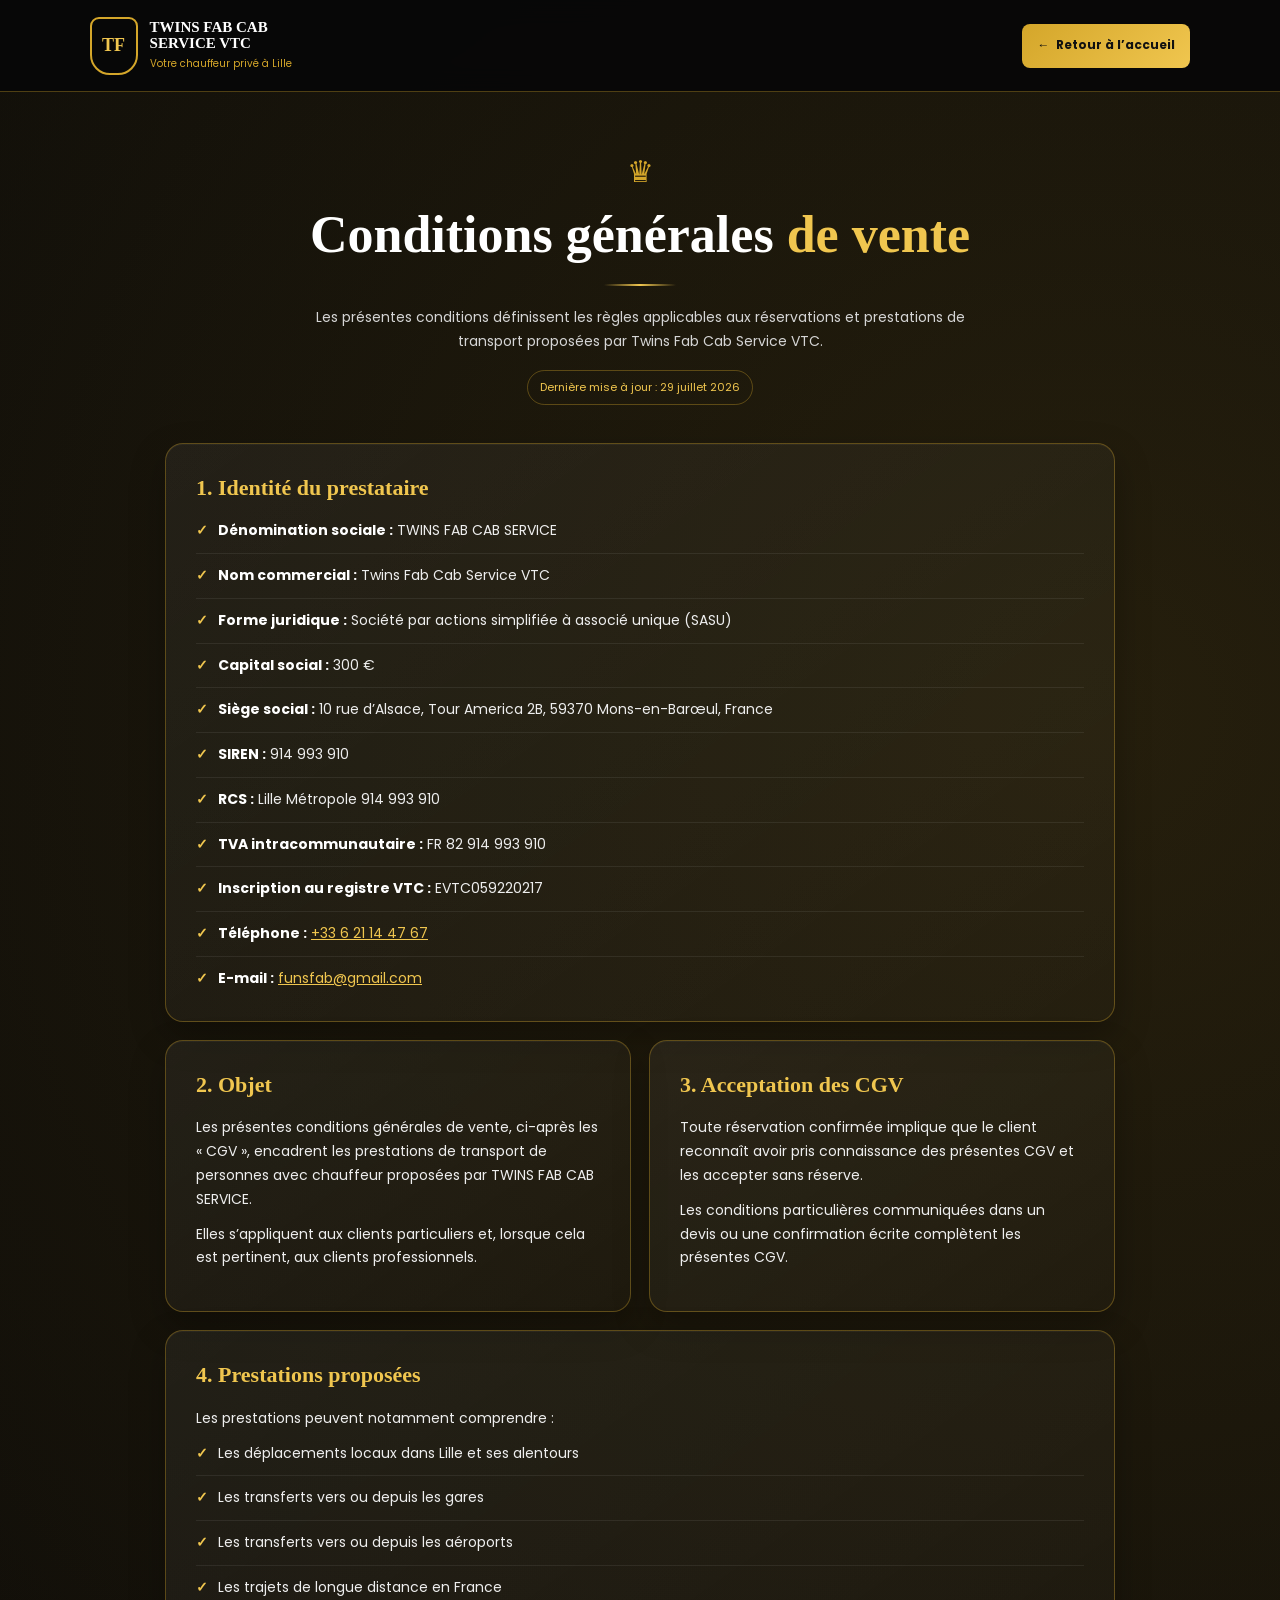
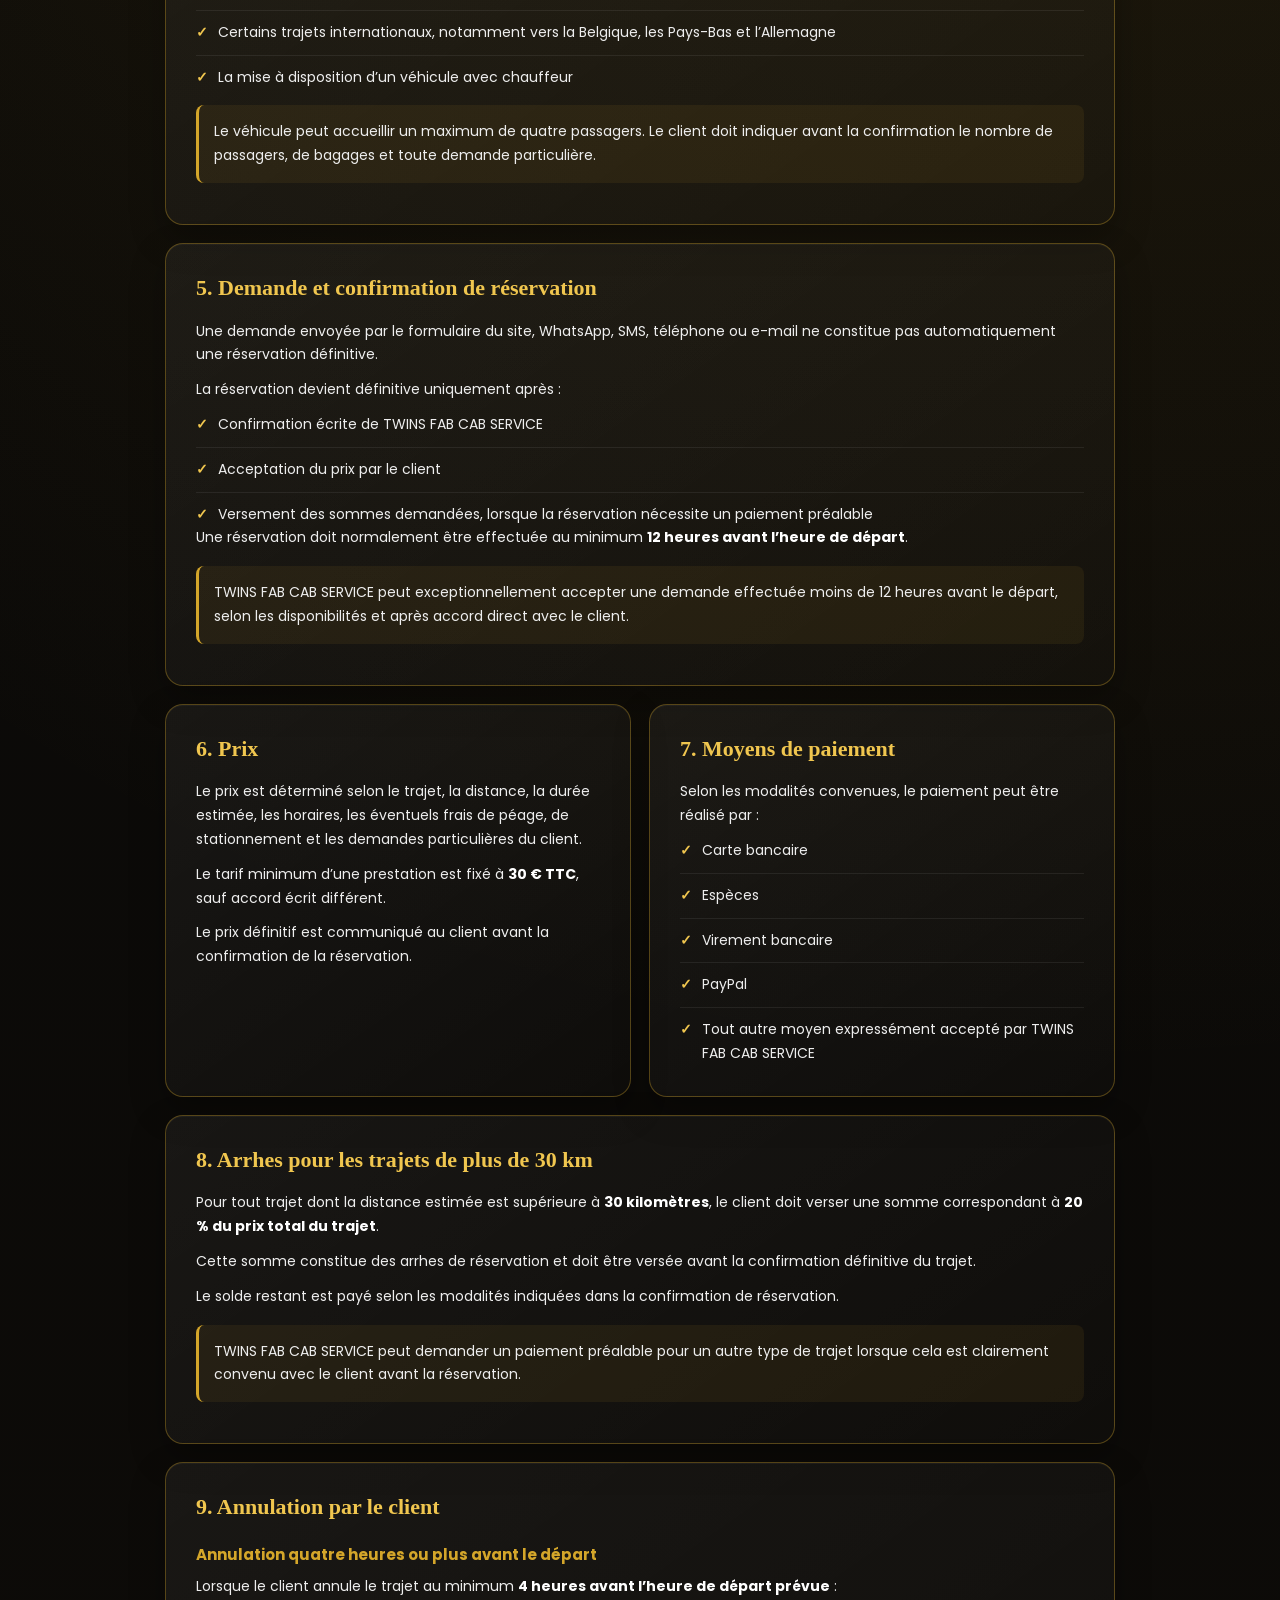
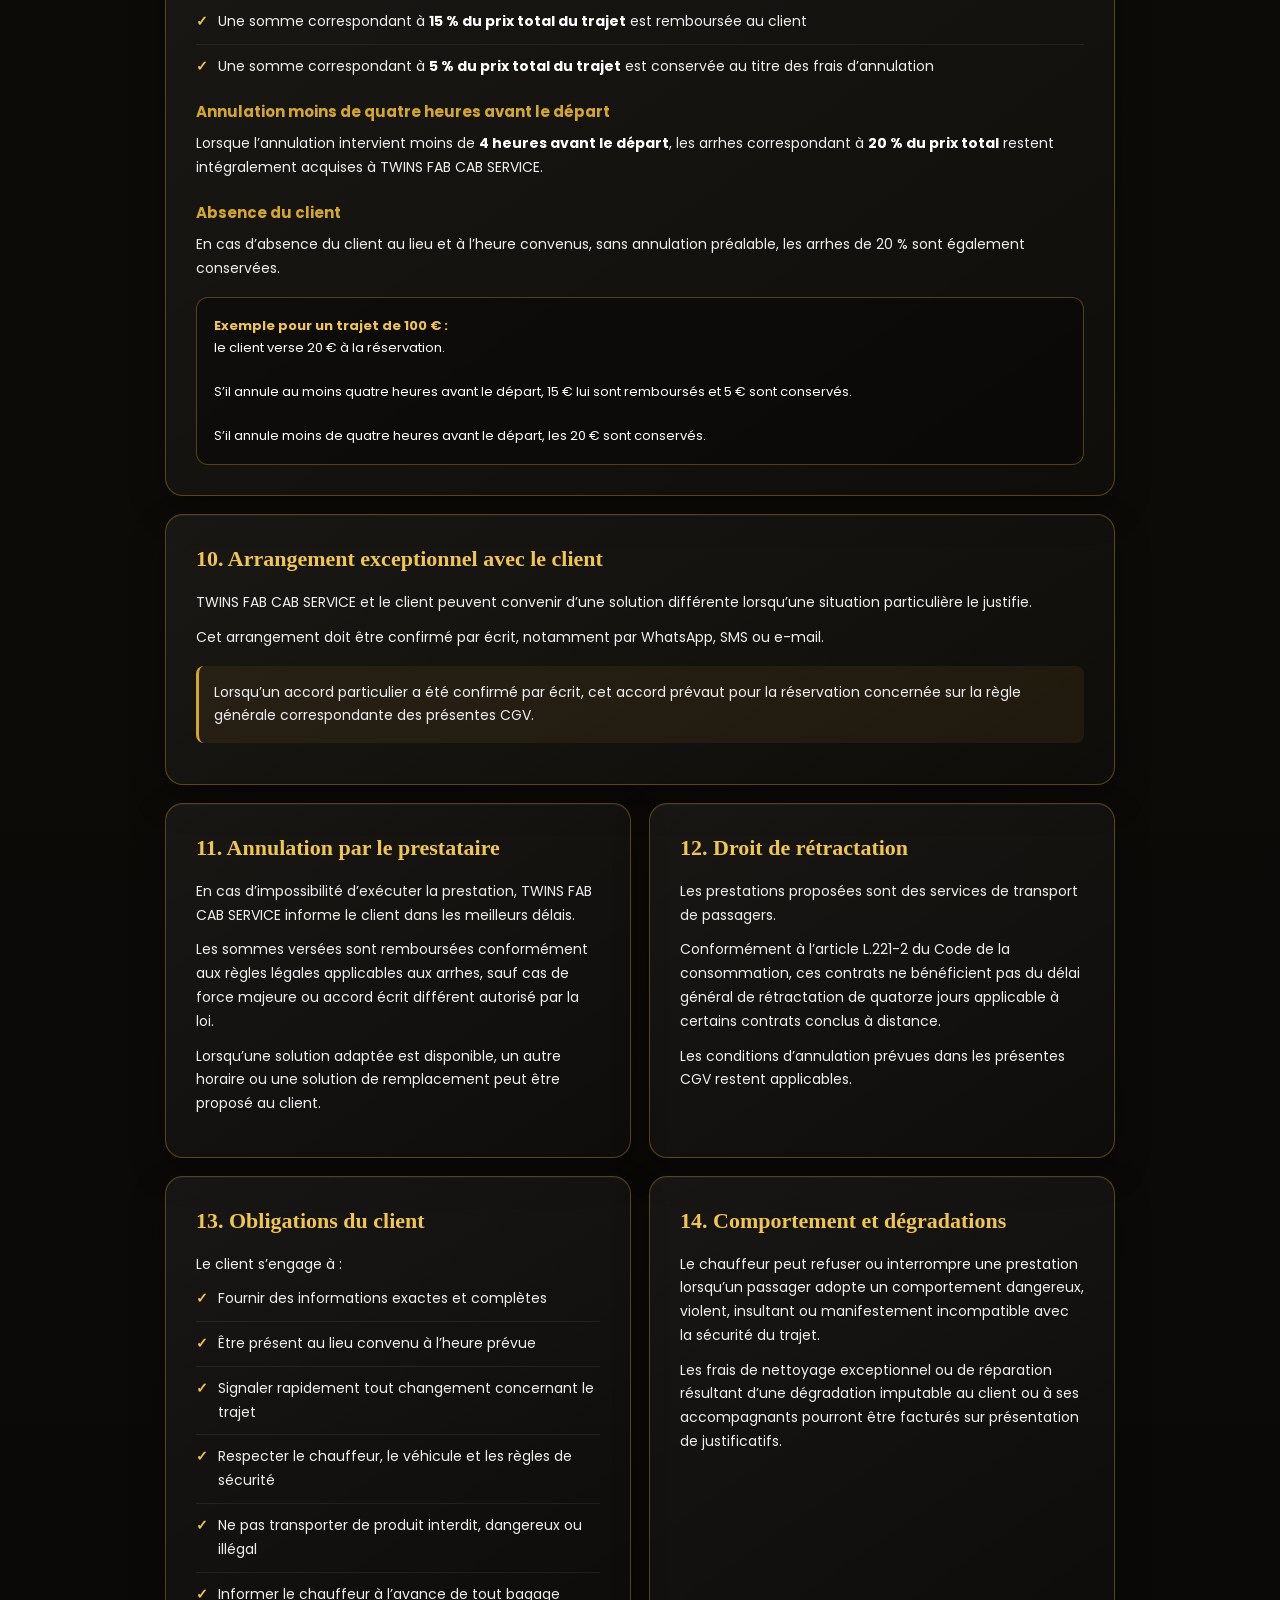
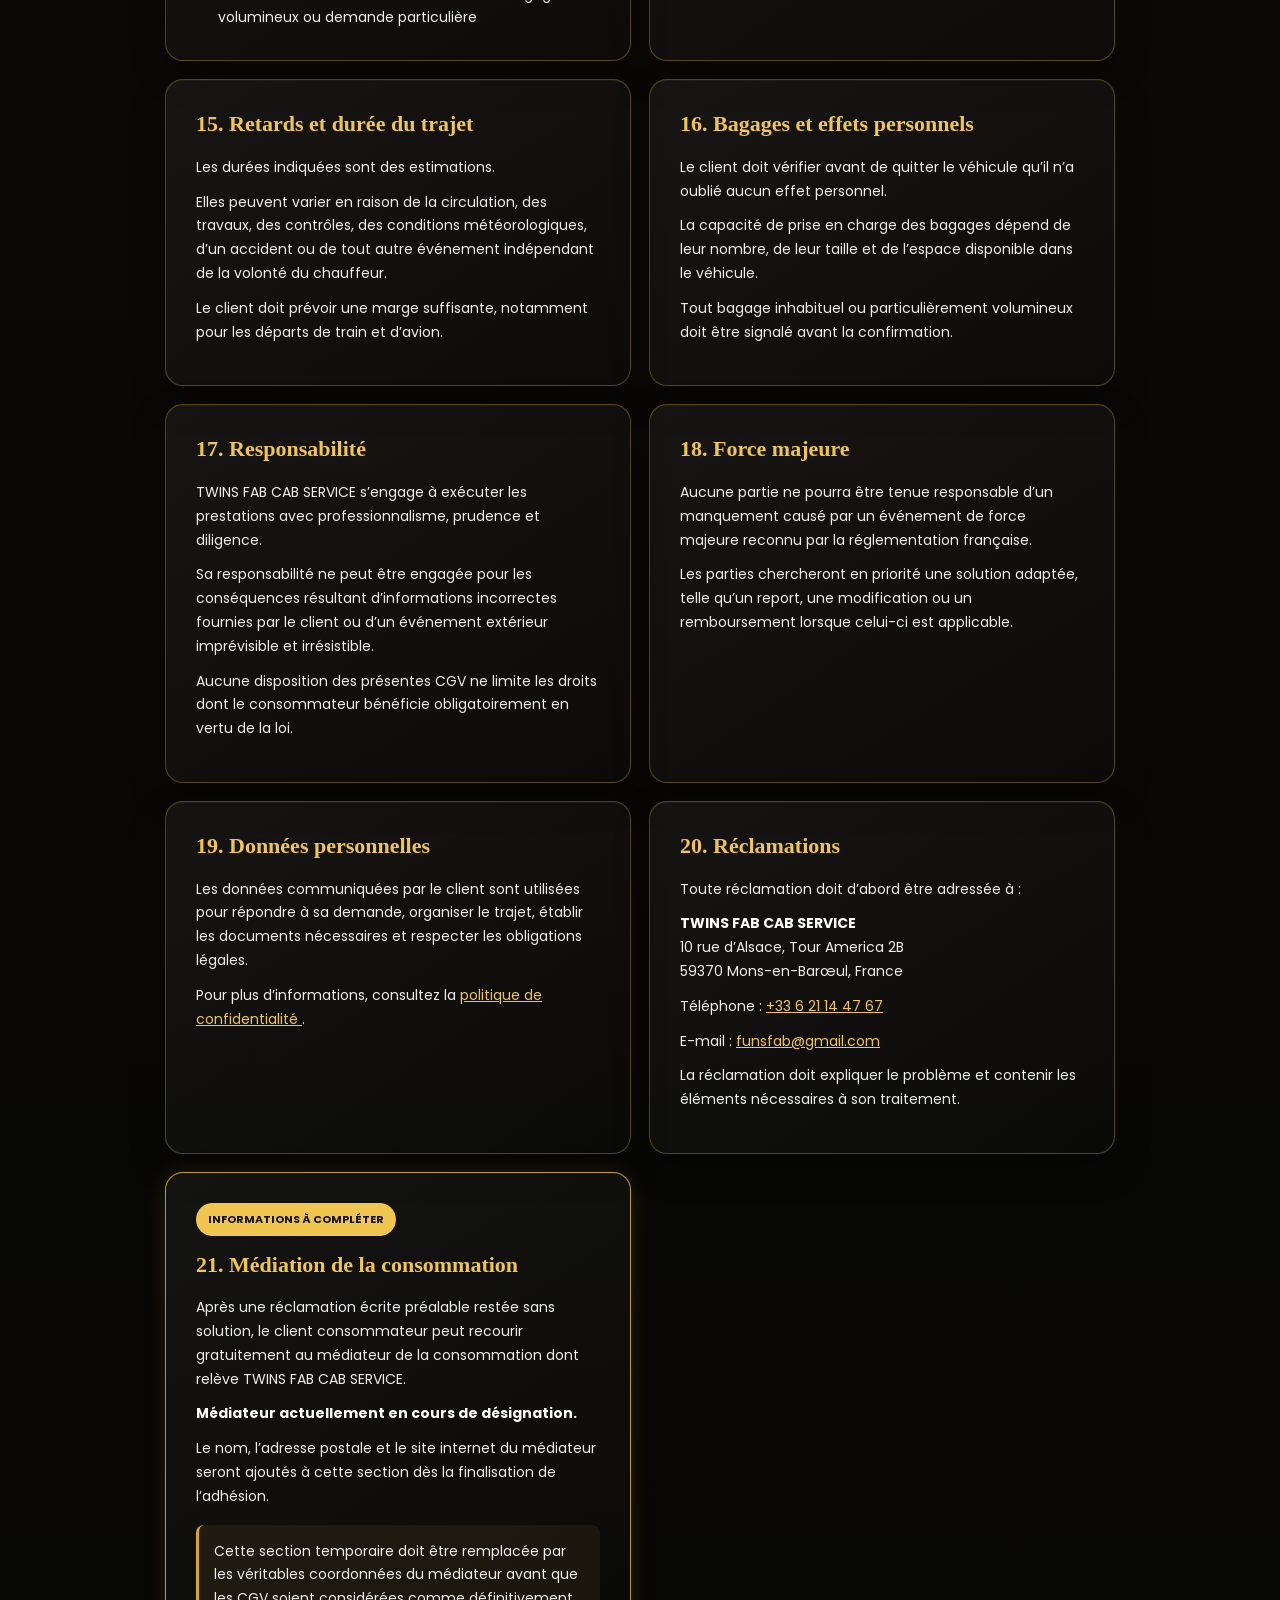
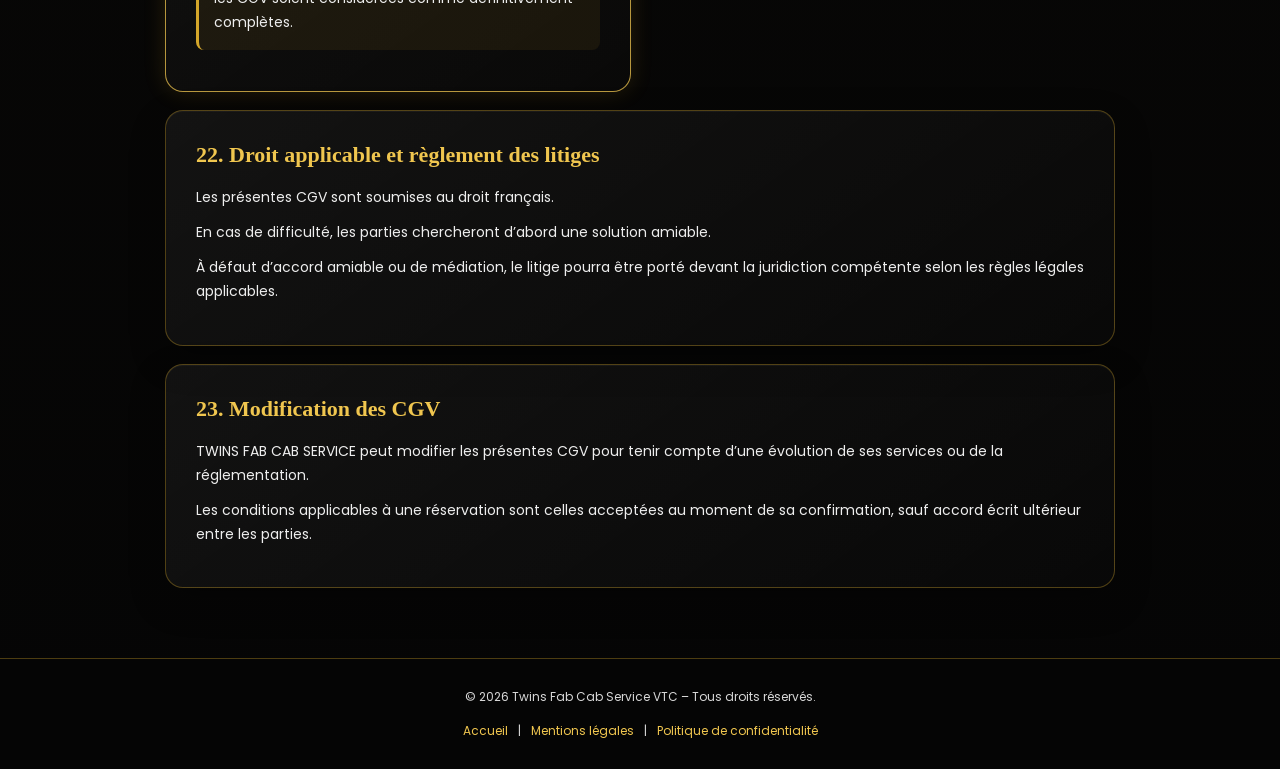
==== cgv.html @ 9a590914 "Add files via upload" ====
<!DOCTYPE html>
<html lang="fr">
<head>
  <meta charset="UTF-8">

  <meta
    name="viewport"
    content="width=device-width, initial-scale=1.0"
  >

  <title>
    Conditions générales de vente | Twins Fab Cab Service VTC
  </title>

  <meta
    name="description"
    content="Conditions générales de vente et de transport de Twins Fab Cab Service VTC."
  >

  <link rel="preconnect" href="https://fonts.googleapis.com">

  <link
    rel="preconnect"
    href="https://fonts.gstatic.com"
    crossorigin
  >

  <link
    href="https://fonts.googleapis.com/css2?family=Poppins:wght@400;500;600;700&display=swap"
    rel="stylesheet"
  >

  <style>
    * {
      margin: 0;
      padding: 0;
      box-sizing: border-box;
    }

    :root {
      --gold: #d4a62a;
      --gold-light: #f0c64f;
      --white: #ffffff;
      --grey: #d5d5d5;
      --black: #080808;
    }

    body {
      min-height: 100vh;

      color: var(--white);
      background:
        radial-gradient(
          circle at 85% 10%,
          rgba(212, 166, 42, 0.14),
          transparent 30%
        ),
        linear-gradient(
          180deg,
          #080808,
          #0d0b08,
          #050505
        );

      font-family: "Poppins", sans-serif;
      line-height: 1.7;
    }

    a {
      color: inherit;
    }

    .cgv-header {
      position: sticky;
      top: 0;
      z-index: 100;

      min-height: 92px;
      padding: 14px 18px;

      display: flex;
      align-items: center;
      justify-content: space-between;
      gap: 15px;

      background: rgba(8, 8, 8, 0.96);
      border-bottom: 1px solid rgba(212, 166, 42, 0.35);

      backdrop-filter: blur(12px);
      -webkit-backdrop-filter: blur(12px);
    }

    .cgv-brand {
      display: flex;
      align-items: center;
      gap: 12px;

      color: #ffffff;
      text-decoration: none;
    }

    .cgv-brand-mark {
      width: 48px;
      height: 58px;
      flex: 0 0 48px;

      display: flex;
      align-items: center;
      justify-content: center;

      color: var(--gold-light);
      border: 2px solid var(--gold);
      border-radius: 9px 9px 20px 20px;

      font-family: Georgia, serif;
      font-size: 18px;
      font-weight: 700;
    }

    .cgv-brand-text strong {
      display: block;

      font-family: Georgia, serif;
      font-size: 15px;
      line-height: 1.08;
    }

    .cgv-brand-text span {
      display: block;
      margin-top: 4px;

      color: var(--gold);
      font-size: 10px;
    }

    .back-home {
      min-height: 44px;
      padding: 10px 15px;

      display: inline-flex;
      align-items: center;
      justify-content: center;
      gap: 7px;

      color: #111111;
      background:
        linear-gradient(
          135deg,
          var(--gold),
          var(--gold-light)
        );

      border-radius: 8px;

      font-size: 12px;
      font-weight: 700;
      text-decoration: none;
      white-space: nowrap;
    }

    .cgv-main {
      width: min(92%, 950px);
      margin: 0 auto;
      padding: 55px 0 70px;
    }

    .cgv-intro {
      margin-bottom: 38px;
      text-align: center;
    }

    .cgv-crown {
      color: var(--gold);
      font-size: 30px;
    }

    .cgv-intro h1 {
      margin-top: 8px;

      font-family: Georgia, serif;
      font-size: clamp(32px, 8vw, 52px);
      line-height: 1.12;
    }

    .cgv-intro h1 span {
      color: var(--gold-light);
    }

    .cgv-line {
      width: 72px;
      height: 2px;
      margin: 20px auto;

      background:
        linear-gradient(
          90deg,
          transparent,
          var(--gold-light),
          transparent
        );
    }

    .cgv-intro p {
      max-width: 680px;
      margin: 0 auto;

      color: var(--grey);
      font-size: 14px;
    }

    .update-date {
      display: inline-block;
      margin-top: 16px;
      padding: 7px 12px;

      color: var(--gold-light);
      border: 1px solid rgba(212, 166, 42, 0.35);
      border-radius: 999px;

      font-size: 11px;
    }

    .cgv-grid {
      display: grid;
      gap: 18px;
    }

    .cgv-card {
      padding: 25px 22px;

      background:
        linear-gradient(
          145deg,
          rgba(255, 255, 255, 0.055),
          rgba(255, 255, 255, 0.015)
        );

      border: 1px solid rgba(212, 166, 42, 0.35);
      border-radius: 18px;

      box-shadow:
        0 14px 35px rgba(0, 0, 0, 0.28),
        inset 0 1px 0 rgba(255, 255, 255, 0.04);
    }

    .cgv-card h2 {
      margin-bottom: 17px;

      color: var(--gold-light);
      font-family: Georgia, serif;
      font-size: 22px;
      line-height: 1.3;
    }

    .cgv-card h3 {
      margin: 20px 0 8px;

      color: var(--gold);
      font-size: 15px;
    }

    .cgv-card p {
      margin-bottom: 11px;

      color: #eeeeee;
      font-size: 14px;
    }

    .cgv-card strong {
      color: #ffffff;
    }

    .cgv-card a {
      color: var(--gold-light);
      overflow-wrap: anywhere;
    }

    .cgv-list {
      margin: 0;
      padding: 0;

      display: grid;
      gap: 10px;

      list-style: none;
    }

    .cgv-list li {
      position: relative;
      padding: 0 0 10px 22px;

      color: #eeeeee;
      border-bottom: 1px solid rgba(255, 255, 255, 0.07);

      font-size: 14px;
    }

    .cgv-list li::before {
      content: "✓";
      position: absolute;
      top: 0;
      left: 0;

      color: var(--gold-light);
      font-weight: 700;
    }

    .cgv-list li:last-child {
      padding-bottom: 0;
      border-bottom: 0;
    }

    .cgv-note {
      margin-top: 16px;
      padding: 15px;

      color: #f3ead7;
      background: rgba(212, 166, 42, 0.08);

      border-left: 3px solid var(--gold);
      border-radius: 8px;

      font-size: 13px;
    }

    .cgv-example {
      margin-top: 16px;
      padding: 17px;

      color: #ffffff;
      background: rgba(0, 0, 0, 0.35);

      border: 1px solid rgba(212, 166, 42, 0.35);
      border-radius: 12px;

      font-size: 13px;
    }

    .cgv-example strong {
      color: var(--gold-light);
    }

    .mediator-warning {
      border-color: rgba(240, 198, 79, 0.75);

      box-shadow:
        0 0 22px rgba(212, 166, 42, 0.15),
        inset 0 1px 0 rgba(255, 255, 255, 0.04);
    }

    .mediator-status {
      display: inline-block;
      margin-bottom: 15px;
      padding: 7px 12px;

      color: #111111;
      background: var(--gold-light);
      border-radius: 999px;

      font-size: 11px;
      font-weight: 700;
      text-transform: uppercase;
    }

    .cgv-footer {
      padding: 28px 18px;

      color: #d7d7d7;
      background: #050505;
      border-top: 1px solid rgba(212, 166, 42, 0.35);

      text-align: center;
      font-size: 12px;
    }

    .cgv-footer-links {
      margin-top: 13px;

      display: flex;
      flex-wrap: wrap;
      justify-content: center;
      gap: 10px;
    }

    .cgv-footer-links a {
      color: var(--gold-light);
      text-decoration: none;
    }

    @media (min-width: 750px) {
      .cgv-header {
        padding-right: 7%;
        padding-left: 7%;
      }

      .cgv-grid {
        grid-template-columns: repeat(2, 1fr);
      }

      .cgv-card-full {
        grid-column: 1 / -1;
      }

      .cgv-card {
        padding: 30px;
      }
    }

    @media (max-width: 430px) {
      .cgv-brand-text strong {
        max-width: 145px;
        font-size: 13px;
      }

      .cgv-brand-text span {
        font-size: 8px;
      }

      .back-home span {
        display: none;
      }

      .back-home::after {
        content: "Accueil";
      }
    }
  </style>
</head>

<body>

  <header class="cgv-header">

    <a
      href="index.html"
      class="cgv-brand"
      aria-label="Retour à l’accueil"
    >
      <div class="cgv-brand-mark">
        TF
      </div>

      <div class="cgv-brand-text">
        <strong>
          TWINS FAB CAB<br>
          SERVICE VTC
        </strong>

        <span>
          Votre chauffeur privé à Lille
        </span>
      </div>
    </a>

    <a
      href="index.html"
      class="back-home"
    >
      ←
      <span>Retour à l’accueil</span>
    </a>

  </header>


  <main class="cgv-main">

    <section class="cgv-intro">

      <div class="cgv-crown">
        ♛
      </div>

      <h1>
        Conditions générales
        <span>de vente</span>
      </h1>

      <div class="cgv-line"></div>

      <p>
        Les présentes conditions définissent les règles
        applicables aux réservations et prestations de
        transport proposées par Twins Fab Cab Service VTC.
      </p>

      <span class="update-date">
        Dernière mise à jour : 29 juillet 2026
      </span>

    </section>


    <div class="cgv-grid">

      <section class="cgv-card cgv-card-full">

        <h2>1. Identité du prestataire</h2>

        <ul class="cgv-list">

          <li>
            <strong>Dénomination sociale :</strong>
            TWINS FAB CAB SERVICE
          </li>

          <li>
            <strong>Nom commercial :</strong>
            Twins Fab Cab Service VTC
          </li>

          <li>
            <strong>Forme juridique :</strong>
            Société par actions simplifiée à associé unique
            (SASU)
          </li>

          <li>
            <strong>Capital social :</strong>
            300 €
          </li>

          <li>
            <strong>Siège social :</strong>
            10 rue d’Alsace, Tour America 2B,
            59370 Mons-en-Barœul, France
          </li>

          <li>
            <strong>SIREN :</strong>
            914 993 910
          </li>

          <li>
            <strong>RCS :</strong>
            Lille Métropole 914 993 910
          </li>

          <li>
            <strong>TVA intracommunautaire :</strong>
            FR 82 914 993 910
          </li>

          <li>
            <strong>Inscription au registre VTC :</strong>
            EVTC059220217
          </li>

          <li>
            <strong>Téléphone :</strong>
            <a href="tel:+33621144767">
              +33 6 21 14 47 67
            </a>
          </li>

          <li>
            <strong>E-mail :</strong>
            <a href="mailto:funsfab@gmail.com">
              funsfab@gmail.com
            </a>
          </li>

        </ul>

      </section>


      <section class="cgv-card">

        <h2>2. Objet</h2>

        <p>
          Les présentes conditions générales de vente,
          ci-après les « CGV », encadrent les prestations de
          transport de personnes avec chauffeur proposées par
          TWINS FAB CAB SERVICE.
        </p>

        <p>
          Elles s’appliquent aux clients particuliers et,
          lorsque cela est pertinent, aux clients
          professionnels.
        </p>

      </section>


      <section class="cgv-card">

        <h2>3. Acceptation des CGV</h2>

        <p>
          Toute réservation confirmée implique que le client
          reconnaît avoir pris connaissance des présentes CGV
          et les accepter sans réserve.
        </p>

        <p>
          Les conditions particulières communiquées dans un
          devis ou une confirmation écrite complètent les
          présentes CGV.
        </p>

      </section>


      <section class="cgv-card cgv-card-full">

        <h2>4. Prestations proposées</h2>

        <p>
          Les prestations peuvent notamment comprendre :
        </p>

        <ul class="cgv-list">

          <li>
            Les déplacements locaux dans Lille et ses alentours
          </li>

          <li>
            Les transferts vers ou depuis les gares
          </li>

          <li>
            Les transferts vers ou depuis les aéroports
          </li>

          <li>
            Les trajets de longue distance en France
          </li>

          <li>
            Certains trajets internationaux, notamment vers
            la Belgique, les Pays-Bas et l’Allemagne
          </li>

          <li>
            La mise à disposition d’un véhicule avec chauffeur
          </li>

        </ul>

        <p class="cgv-note">
          Le véhicule peut accueillir un maximum de quatre
          passagers. Le client doit indiquer avant la
          confirmation le nombre de passagers, de bagages et
          toute demande particulière.
        </p>

      </section>


      <section class="cgv-card cgv-card-full">

        <h2>5. Demande et confirmation de réservation</h2>

        <p>
          Une demande envoyée par le formulaire du site,
          WhatsApp, SMS, téléphone ou e-mail ne constitue pas
          automatiquement une réservation définitive.
        </p>

        <p>
          La réservation devient définitive uniquement après :
        </p>

        <ul class="cgv-list">

          <li>
            Confirmation écrite de TWINS FAB CAB SERVICE
          </li>

          <li>
            Acceptation du prix par le client
          </li>

          <li>
            Versement des sommes demandées, lorsque la
            réservation nécessite un paiement préalable
          </li>

        </ul>

        <p>
          Une réservation doit normalement être effectuée au
          minimum <strong>12 heures avant l’heure de départ</strong>.
        </p>

        <p class="cgv-note">
          TWINS FAB CAB SERVICE peut exceptionnellement accepter
          une demande effectuée moins de 12 heures avant le
          départ, selon les disponibilités et après accord
          direct avec le client.
        </p>

      </section>


      <section class="cgv-card">

        <h2>6. Prix</h2>

        <p>
          Le prix est déterminé selon le trajet, la distance,
          la durée estimée, les horaires, les éventuels frais
          de péage, de stationnement et les demandes
          particulières du client.
        </p>

        <p>
          Le tarif minimum d’une prestation est fixé à
          <strong>30 € TTC</strong>, sauf accord écrit différent.
        </p>

        <p>
          Le prix définitif est communiqué au client avant la
          confirmation de la réservation.
        </p>

      </section>


      <section class="cgv-card">

        <h2>7. Moyens de paiement</h2>

        <p>
          Selon les modalités convenues, le paiement peut être
          réalisé par :
        </p>

        <ul class="cgv-list">

          <li>Carte bancaire</li>

          <li>Espèces</li>

          <li>Virement bancaire</li>

          <li>PayPal</li>

          <li>
            Tout autre moyen expressément accepté par
            TWINS FAB CAB SERVICE
          </li>

        </ul>

      </section>


      <section class="cgv-card cgv-card-full">

        <h2>8. Arrhes pour les trajets de plus de 30 km</h2>

        <p>
          Pour tout trajet dont la distance estimée est
          supérieure à <strong>30 kilomètres</strong>, le client
          doit verser une somme correspondant à
          <strong>20 % du prix total du trajet</strong>.
        </p>

        <p>
          Cette somme constitue des arrhes de réservation et
          doit être versée avant la confirmation définitive du
          trajet.
        </p>

        <p>
          Le solde restant est payé selon les modalités
          indiquées dans la confirmation de réservation.
        </p>

        <p class="cgv-note">
          TWINS FAB CAB SERVICE peut demander un paiement
          préalable pour un autre type de trajet lorsque cela
          est clairement convenu avec le client avant la
          réservation.
        </p>

      </section>


      <section class="cgv-card cgv-card-full">

        <h2>9. Annulation par le client</h2>

        <h3>
          Annulation quatre heures ou plus avant le départ
        </h3>

        <p>
          Lorsque le client annule le trajet au minimum
          <strong>4 heures avant l’heure de départ prévue</strong> :
        </p>

        <ul class="cgv-list">

          <li>
            Une somme correspondant à
            <strong>15 % du prix total du trajet</strong>
            est remboursée au client
          </li>

          <li>
            Une somme correspondant à
            <strong>5 % du prix total du trajet</strong>
            est conservée au titre des frais d’annulation
          </li>

        </ul>

        <h3>
          Annulation moins de quatre heures avant le départ
        </h3>

        <p>
          Lorsque l’annulation intervient moins de
          <strong>4 heures avant le départ</strong>, les arrhes
          correspondant à <strong>20 % du prix total</strong>
          restent intégralement acquises à
          TWINS FAB CAB SERVICE.
        </p>

        <h3>Absence du client</h3>

        <p>
          En cas d’absence du client au lieu et à l’heure
          convenus, sans annulation préalable, les arrhes de
          20 % sont également conservées.
        </p>

        <div class="cgv-example">
          <strong>Exemple pour un trajet de 100 € :</strong><br>
          le client verse 20 € à la réservation.<br><br>

          S’il annule au moins quatre heures avant le départ,
          15 € lui sont remboursés et 5 € sont conservés.<br><br>

          S’il annule moins de quatre heures avant le départ,
          les 20 € sont conservés.
        </div>

      </section>


      <section class="cgv-card cgv-card-full">

        <h2>10. Arrangement exceptionnel avec le client</h2>

        <p>
          TWINS FAB CAB SERVICE et le client peuvent convenir
          d’une solution différente lorsqu’une situation
          particulière le justifie.
        </p>

        <p>
          Cet arrangement doit être confirmé par écrit,
          notamment par WhatsApp, SMS ou e-mail.
        </p>

        <p class="cgv-note">
          Lorsqu’un accord particulier a été confirmé par
          écrit, cet accord prévaut pour la réservation
          concernée sur la règle générale correspondante des
          présentes CGV.
        </p>

      </section>


      <section class="cgv-card">

        <h2>11. Annulation par le prestataire</h2>

        <p>
          En cas d’impossibilité d’exécuter la prestation,
          TWINS FAB CAB SERVICE informe le client dans les
          meilleurs délais.
        </p>

        <p>
          Les sommes versées sont remboursées conformément aux
          règles légales applicables aux arrhes, sauf cas de
          force majeure ou accord écrit différent autorisé par
          la loi.
        </p>

        <p>
          Lorsqu’une solution adaptée est disponible, un autre
          horaire ou une solution de remplacement peut être
          proposé au client.
        </p>

      </section>


      <section class="cgv-card">

        <h2>12. Droit de rétractation</h2>

        <p>
          Les prestations proposées sont des services de
          transport de passagers.
        </p>

        <p>
          Conformément à l’article L.221-2 du Code de la
          consommation, ces contrats ne bénéficient pas du
          délai général de rétractation de quatorze jours
          applicable à certains contrats conclus à distance.
        </p>

        <p>
          Les conditions d’annulation prévues dans les
          présentes CGV restent applicables.
        </p>

      </section>


      <section class="cgv-card">

        <h2>13. Obligations du client</h2>

        <p>
          Le client s’engage à :
        </p>

        <ul class="cgv-list">

          <li>
            Fournir des informations exactes et complètes
          </li>

          <li>
            Être présent au lieu convenu à l’heure prévue
          </li>

          <li>
            Signaler rapidement tout changement concernant le
            trajet
          </li>

          <li>
            Respecter le chauffeur, le véhicule et les règles
            de sécurité
          </li>

          <li>
            Ne pas transporter de produit interdit, dangereux
            ou illégal
          </li>

          <li>
            Informer le chauffeur à l’avance de tout bagage
            volumineux ou demande particulière
          </li>

        </ul>

      </section>


      <section class="cgv-card">

        <h2>14. Comportement et dégradations</h2>

        <p>
          Le chauffeur peut refuser ou interrompre une
          prestation lorsqu’un passager adopte un comportement
          dangereux, violent, insultant ou manifestement
          incompatible avec la sécurité du trajet.
        </p>

        <p>
          Les frais de nettoyage exceptionnel ou de réparation
          résultant d’une dégradation imputable au client ou à
          ses accompagnants pourront être facturés sur
          présentation de justificatifs.
        </p>

      </section>


      <section class="cgv-card">

        <h2>15. Retards et durée du trajet</h2>

        <p>
          Les durées indiquées sont des estimations.
        </p>

        <p>
          Elles peuvent varier en raison de la circulation,
          des travaux, des contrôles, des conditions
          météorologiques, d’un accident ou de tout autre
          événement indépendant de la volonté du chauffeur.
        </p>

        <p>
          Le client doit prévoir une marge suffisante,
          notamment pour les départs de train et d’avion.
        </p>

      </section>


      <section class="cgv-card">

        <h2>16. Bagages et effets personnels</h2>

        <p>
          Le client doit vérifier avant de quitter le véhicule
          qu’il n’a oublié aucun effet personnel.
        </p>

        <p>
          La capacité de prise en charge des bagages dépend de
          leur nombre, de leur taille et de l’espace disponible
          dans le véhicule.
        </p>

        <p>
          Tout bagage inhabituel ou particulièrement volumineux
          doit être signalé avant la confirmation.
        </p>

      </section>


      <section class="cgv-card">

        <h2>17. Responsabilité</h2>

        <p>
          TWINS FAB CAB SERVICE s’engage à exécuter les
          prestations avec professionnalisme, prudence et
          diligence.
        </p>

        <p>
          Sa responsabilité ne peut être engagée pour les
          conséquences résultant d’informations incorrectes
          fournies par le client ou d’un événement extérieur
          imprévisible et irrésistible.
        </p>

        <p>
          Aucune disposition des présentes CGV ne limite les
          droits dont le consommateur bénéficie obligatoirement
          en vertu de la loi.
        </p>

      </section>


      <section class="cgv-card">

        <h2>18. Force majeure</h2>

        <p>
          Aucune partie ne pourra être tenue responsable d’un
          manquement causé par un événement de force majeure
          reconnu par la réglementation française.
        </p>

        <p>
          Les parties chercheront en priorité une solution
          adaptée, telle qu’un report, une modification ou un
          remboursement lorsque celui-ci est applicable.
        </p>

      </section>


      <section class="cgv-card">

        <h2>19. Données personnelles</h2>

        <p>
          Les données communiquées par le client sont utilisées
          pour répondre à sa demande, organiser le trajet,
          établir les documents nécessaires et respecter les
          obligations légales.
        </p>

        <p>
          Pour plus d’informations, consultez la
          <a href="politique-confidentialite.html">
            politique de confidentialité
          </a>.
        </p>

      </section>


      <section class="cgv-card">

        <h2>20. Réclamations</h2>

        <p>
          Toute réclamation doit d’abord être adressée à :
        </p>

        <p>
          <strong>TWINS FAB CAB SERVICE</strong><br>
          10 rue d’Alsace, Tour America 2B<br>
          59370 Mons-en-Barœul, France
        </p>

        <p>
          Téléphone :
          <a href="tel:+33621144767">
            +33 6 21 14 47 67
          </a>
        </p>

        <p>
          E-mail :
          <a href="mailto:funsfab@gmail.com">
            funsfab@gmail.com
          </a>
        </p>

        <p>
          La réclamation doit expliquer le problème et contenir
          les éléments nécessaires à son traitement.
        </p>

      </section>


      <section class="cgv-card mediator-warning">

        <span class="mediator-status">
          Informations à compléter
        </span>

        <h2>21. Médiation de la consommation</h2>

        <p>
          Après une réclamation écrite préalable restée sans
          solution, le client consommateur peut recourir
          gratuitement au médiateur de la consommation dont
          relève TWINS FAB CAB SERVICE.
        </p>

        <p>
          <strong>
            Médiateur actuellement en cours de désignation.
          </strong>
        </p>

        <p>
          Le nom, l’adresse postale et le site internet du
          médiateur seront ajoutés à cette section dès la
          finalisation de l’adhésion.
        </p>

        <p class="cgv-note">
          Cette section temporaire doit être remplacée par les
          véritables coordonnées du médiateur avant que les CGV
          soient considérées comme définitivement complètes.
        </p>

      </section>


      <section class="cgv-card cgv-card-full">

        <h2>22. Droit applicable et règlement des litiges</h2>

        <p>
          Les présentes CGV sont soumises au droit français.
        </p>

        <p>
          En cas de difficulté, les parties chercheront
          d’abord une solution amiable.
        </p>

        <p>
          À défaut d’accord amiable ou de médiation, le litige
          pourra être porté devant la juridiction compétente
          selon les règles légales applicables.
        </p>

      </section>


      <section class="cgv-card cgv-card-full">

        <h2>23. Modification des CGV</h2>

        <p>
          TWINS FAB CAB SERVICE peut modifier les présentes CGV
          pour tenir compte d’une évolution de ses services ou
          de la réglementation.
        </p>

        <p>
          Les conditions applicables à une réservation sont
          celles acceptées au moment de sa confirmation, sauf
          accord écrit ultérieur entre les parties.
        </p>

      </section>

    </div>

  </main>


  <footer class="cgv-footer">

    <p>
      © 2026 Twins Fab Cab Service VTC –
      Tous droits réservés.
    </p>

    <div class="cgv-footer-links">

      <a href="index.html">
        Accueil
      </a>

      <span>|</span>

      <a href="mentions-legales.html">
        Mentions légales
      </a>

      <span>|</span>

      <a href="politique-confidentialite.html">
        Politique de confidentialité
      </a>

    </div>

  </footer>

</body>
</html>
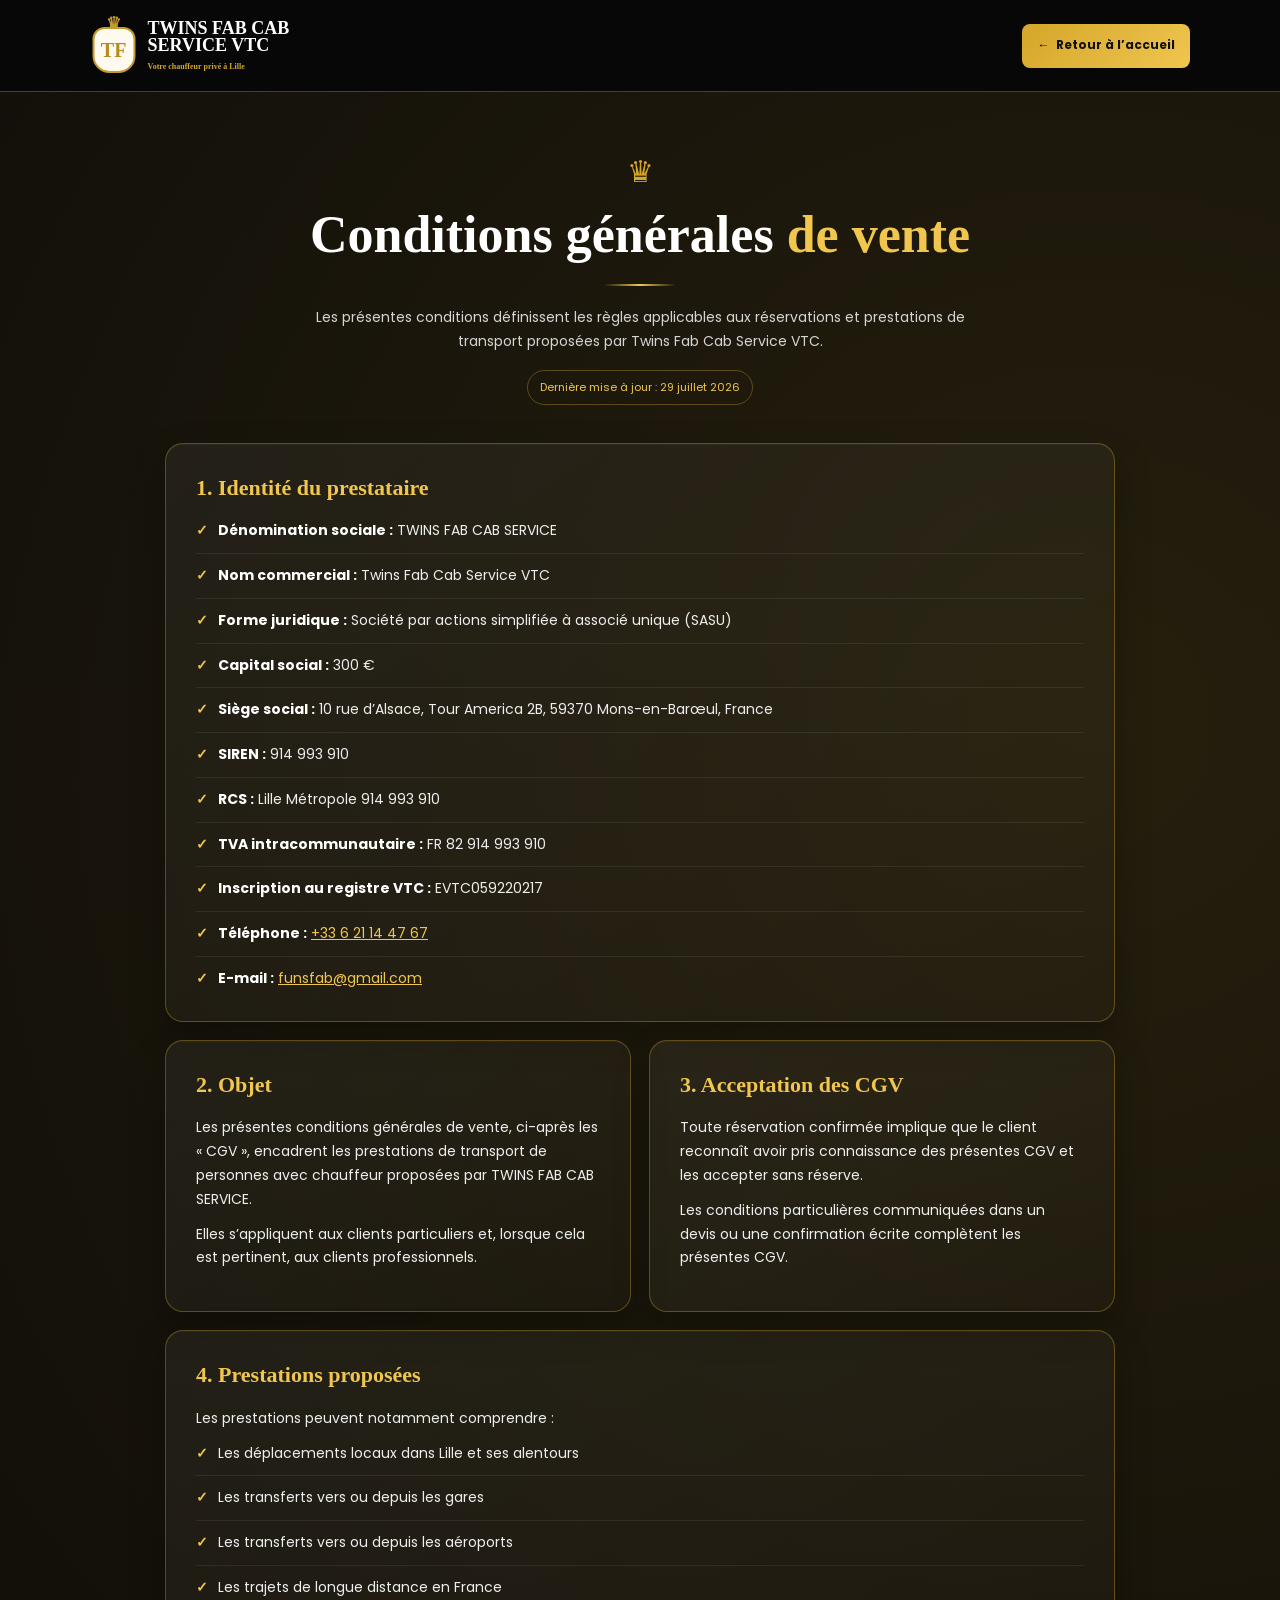
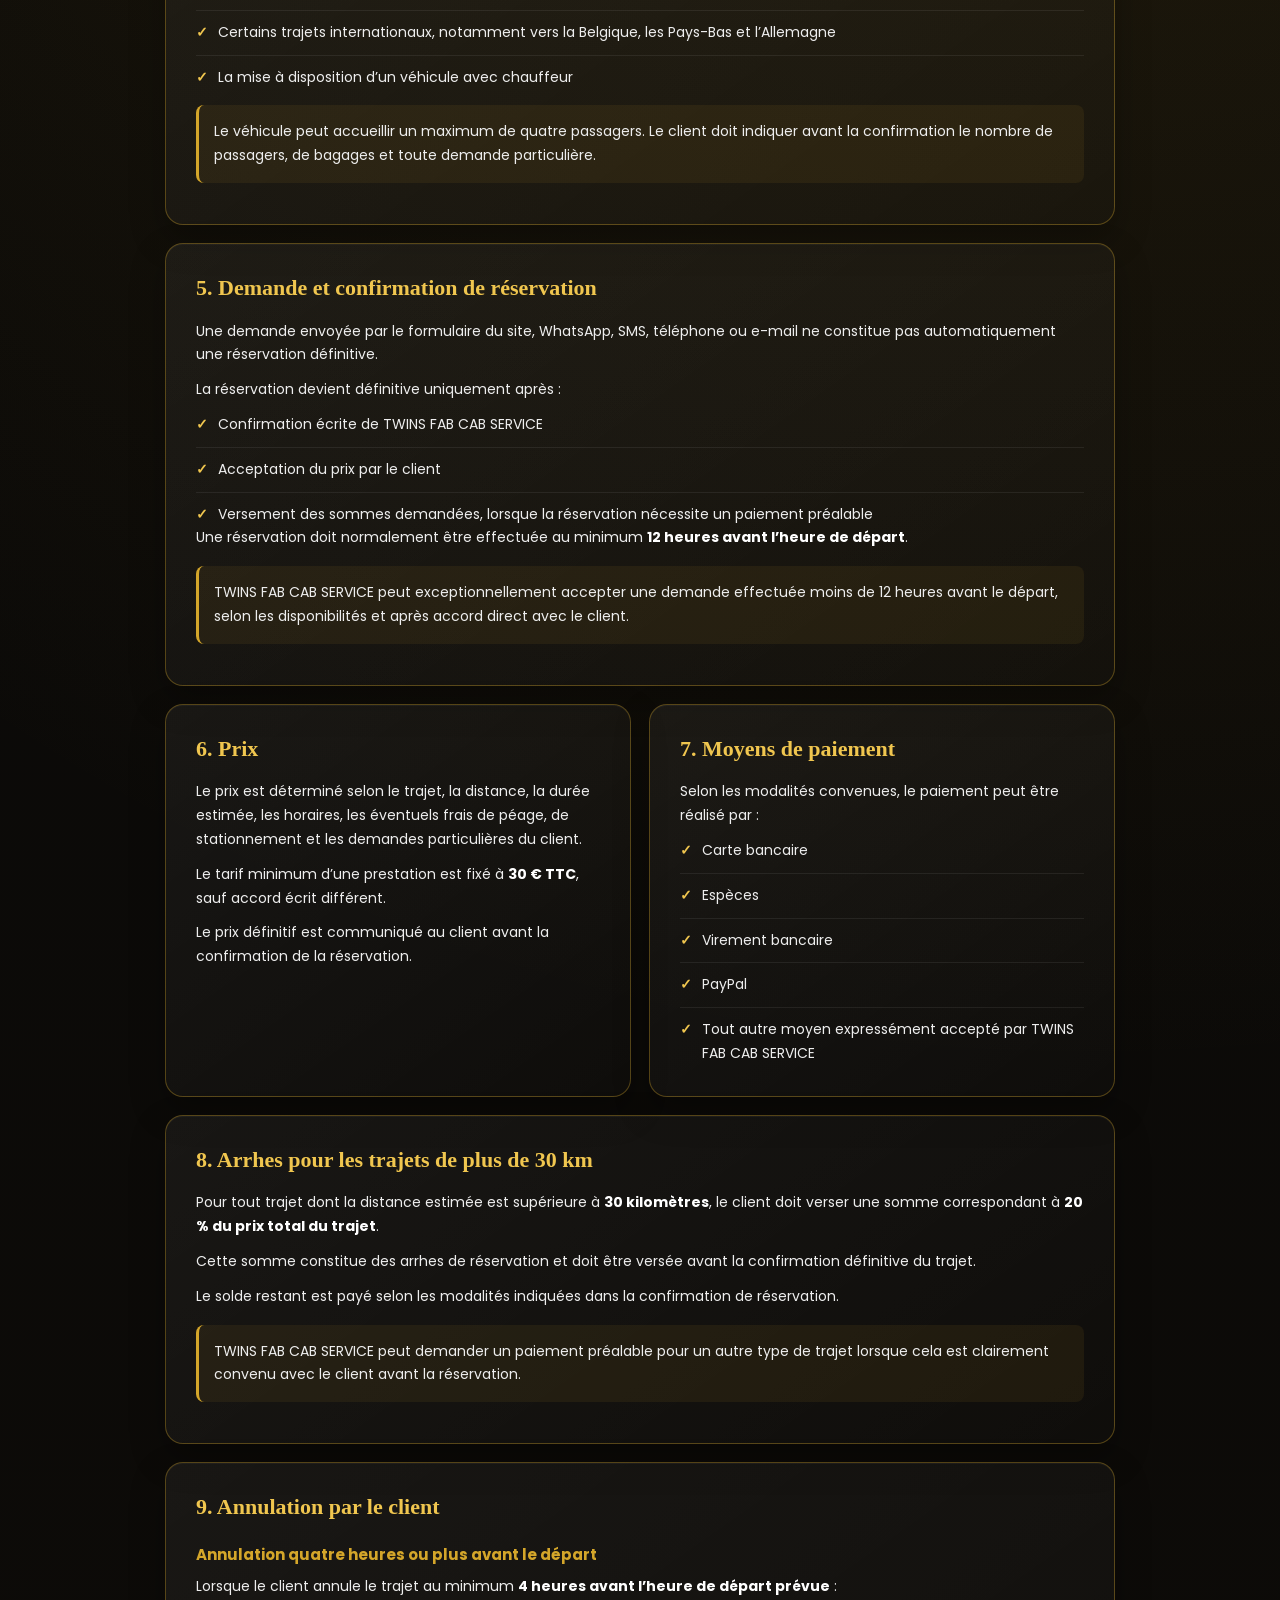
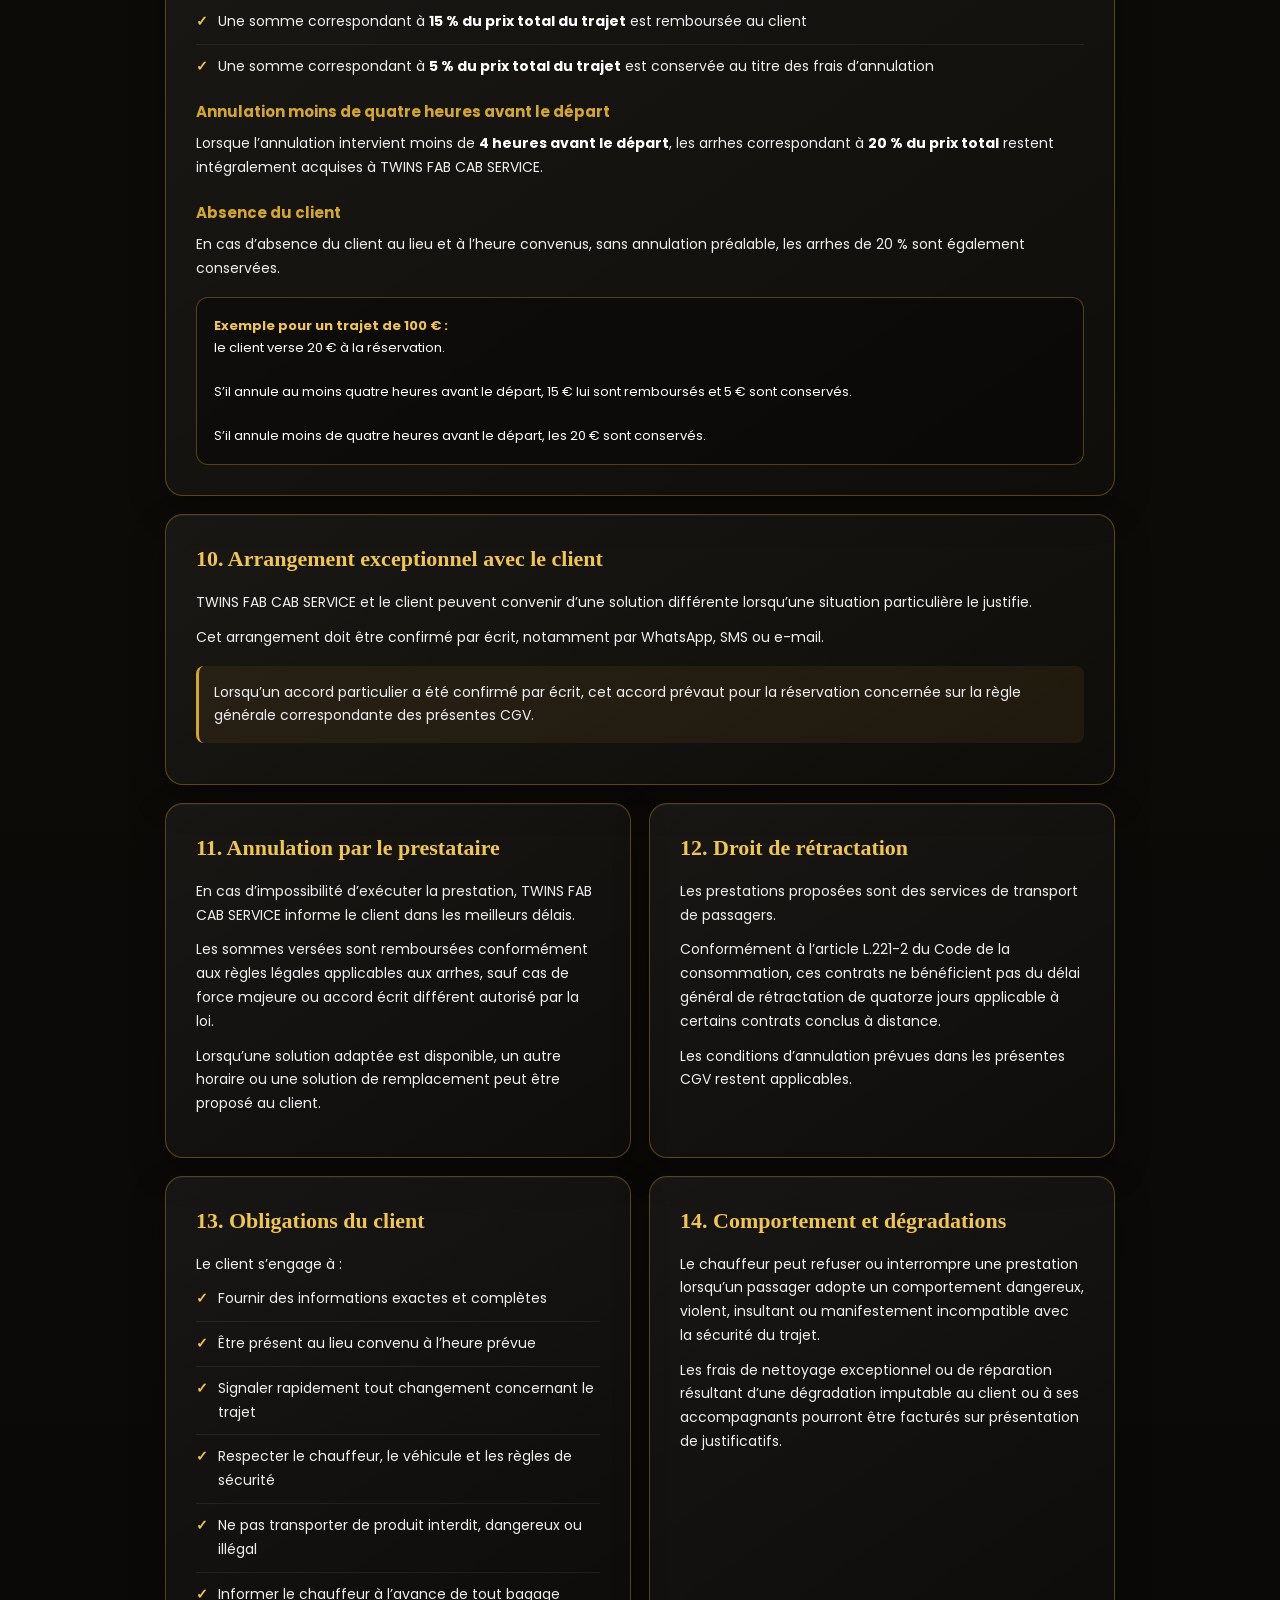
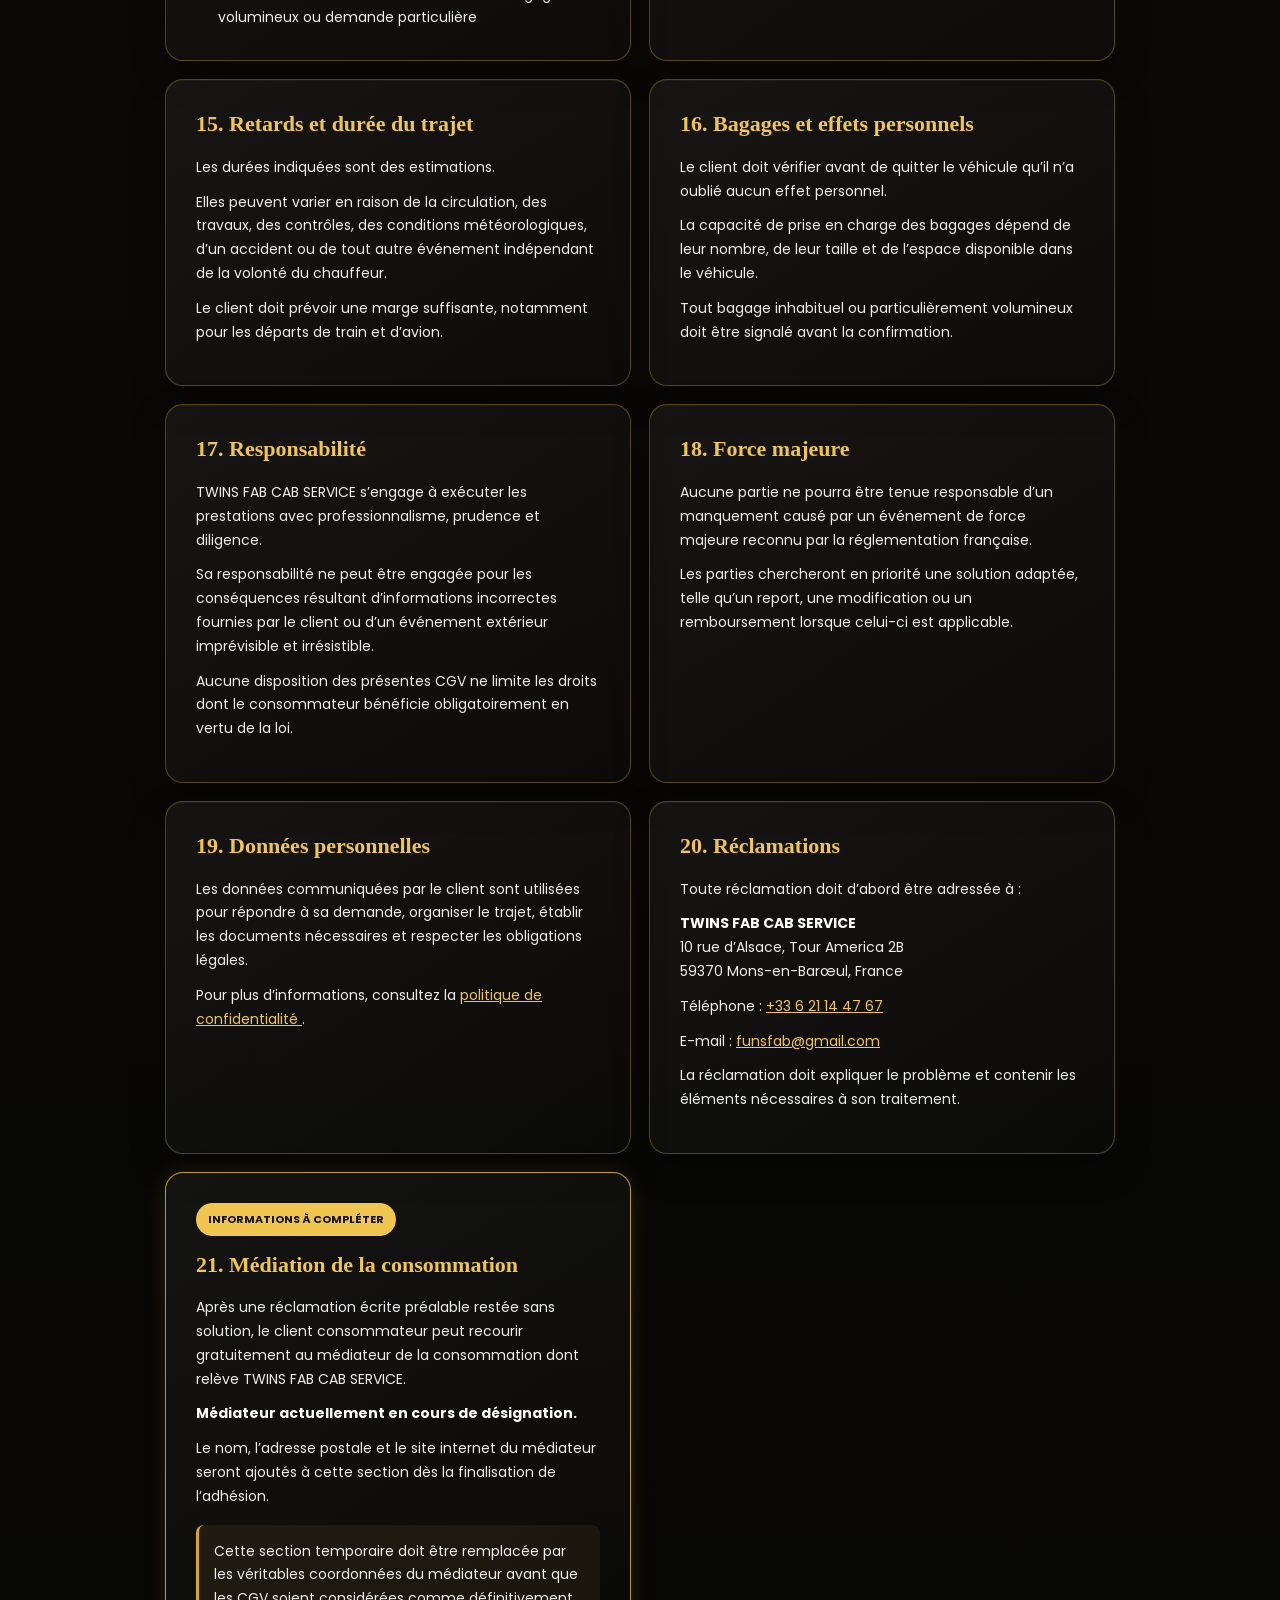
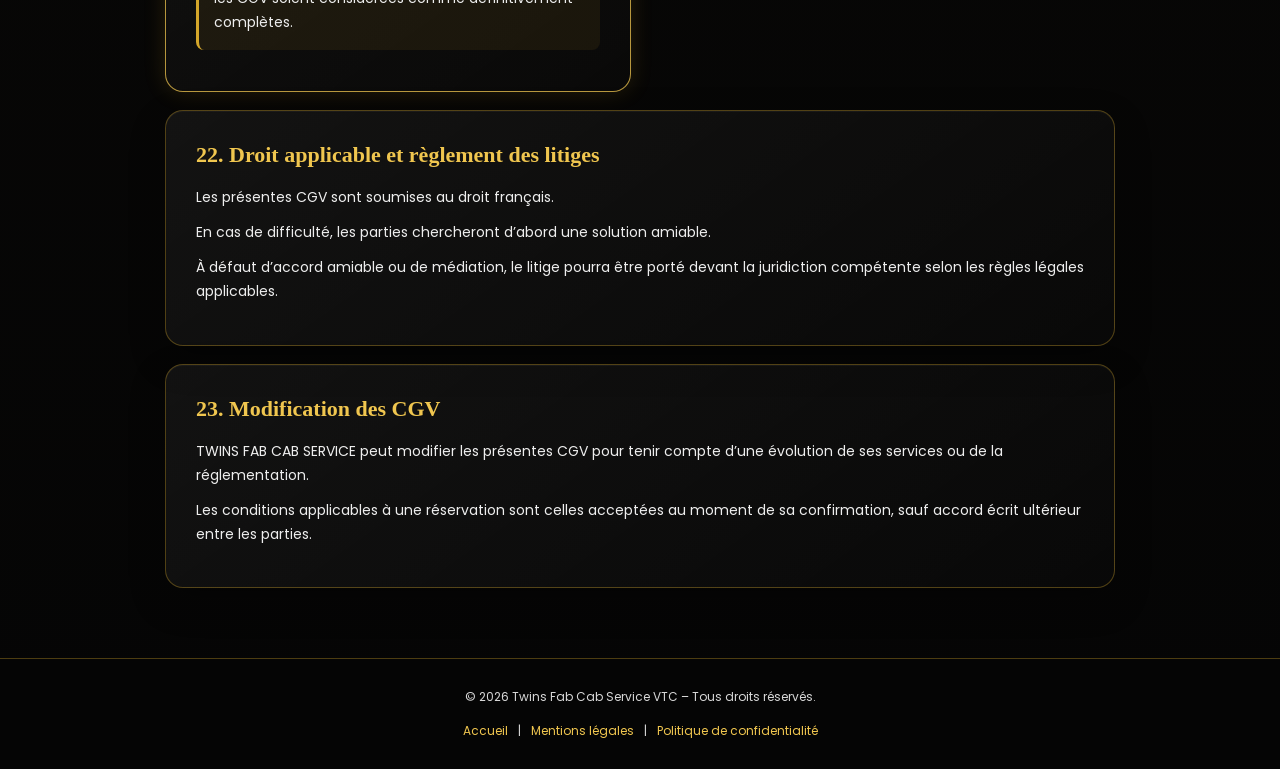
==== commit 6a5b6af4: "Add files via upload" ====
--- a/cgv.html
+++ b/cgv.html
@@ -424,7 +424,137 @@
         content: "Accueil";
       }
     }
+  
+
+    /* =========================================================
+       HOMEPAGE-MATCHING TF BRAND
+       ========================================================= */
+    .cgv-brand {
+      gap: 10px;
+      overflow: visible;
+    }
+
+    .cgv-brand-mark {
+      position: relative;
+      width: 48px;
+      height: 56px;
+      min-width: 48px;
+      flex: 0 0 48px;
+      margin: 0;
+      color: transparent;
+      background: transparent;
+      border: 0;
+      border-radius: 0;
+      overflow: visible;
+    }
+
+    .cgv-brand-mark::before {
+      content: "TF";
+      position: absolute;
+      top: 9px;
+      left: 50%;
+      transform: translateX(-50%);
+      width: 43px;
+      height: 46px;
+      display: flex;
+      align-items: center;
+      justify-content: center;
+      color: #b8891f;
+      background: #fffaf0;
+      border: 2px solid #c49a2c;
+      border-radius: 12px 12px 17px 17px;
+      box-sizing: border-box;
+      font-family: Georgia, "Times New Roman", serif;
+      font-size: 20px;
+      font-weight: 700;
+      line-height: 1;
+      z-index: 1;
+    }
+
+    .cgv-brand-mark::after {
+      content: "♛";
+      position: absolute;
+      top: -3px;
+      left: 50%;
+      transform: translateX(-50%);
+      color: #c49a2c;
+      font-size: 17px;
+      line-height: 1;
+      z-index: 2;
+    }
+
+    .cgv-brand-text {
+      width: 190px;
+      text-align: left;
+    }
+
+    .cgv-brand-text strong {
+      display: block;
+      color: #ffffff;
+      font-family: Georgia, "Times New Roman", serif;
+      font-size: 18px;
+      font-weight: 700;
+      line-height: 0.96;
+      text-transform: uppercase;
+      white-space: nowrap;
+    }
+
+    .cgv-brand-text span {
+      display: block;
+      margin-top: 7px;
+      color: #d4a62a;
+      font-family: Georgia, "Times New Roman", serif;
+      font-size: 8px;
+      font-weight: 700;
+      line-height: 1.15;
+      text-transform: none;
+      white-space: nowrap;
+    }
+
+    @media (max-width: 600px) {
+      .cgv-header {
+        min-height: 86px;
+        padding: 12px 12px;
+      }
+
+      .cgv-brand { gap: 8px; }
+      .cgv-brand-mark {
+        width: 44px;
+        height: 52px;
+        min-width: 44px;
+        flex-basis: 44px;
+      }
+      .cgv-brand-mark::before {
+        top: 8px;
+        width: 39px;
+        height: 42px;
+        font-size: 18px;
+      }
+      .cgv-brand-mark::after {
+        top: -3px;
+        font-size: 16px;
+      }
+      .cgv-brand-text { width: 150px; }
+      .cgv-brand-text strong {
+        max-width: none;
+        font-size: 14px;
+        line-height: 0.98;
+      }
+      .cgv-brand-text span {
+        margin-top: 5px;
+        font-size: 7px;
+      }
+      .back-home {
+        min-height: 38px;
+        padding: 8px 10px;
+        font-size: 10px;
+      }
+      .back-home span { display: inline !important; }
+      .back-home::after { content: none !important; display: none !important; }
+    }
+
   </style>
+  <script src="js/language.js"></script>
 </head>
 
 <body>
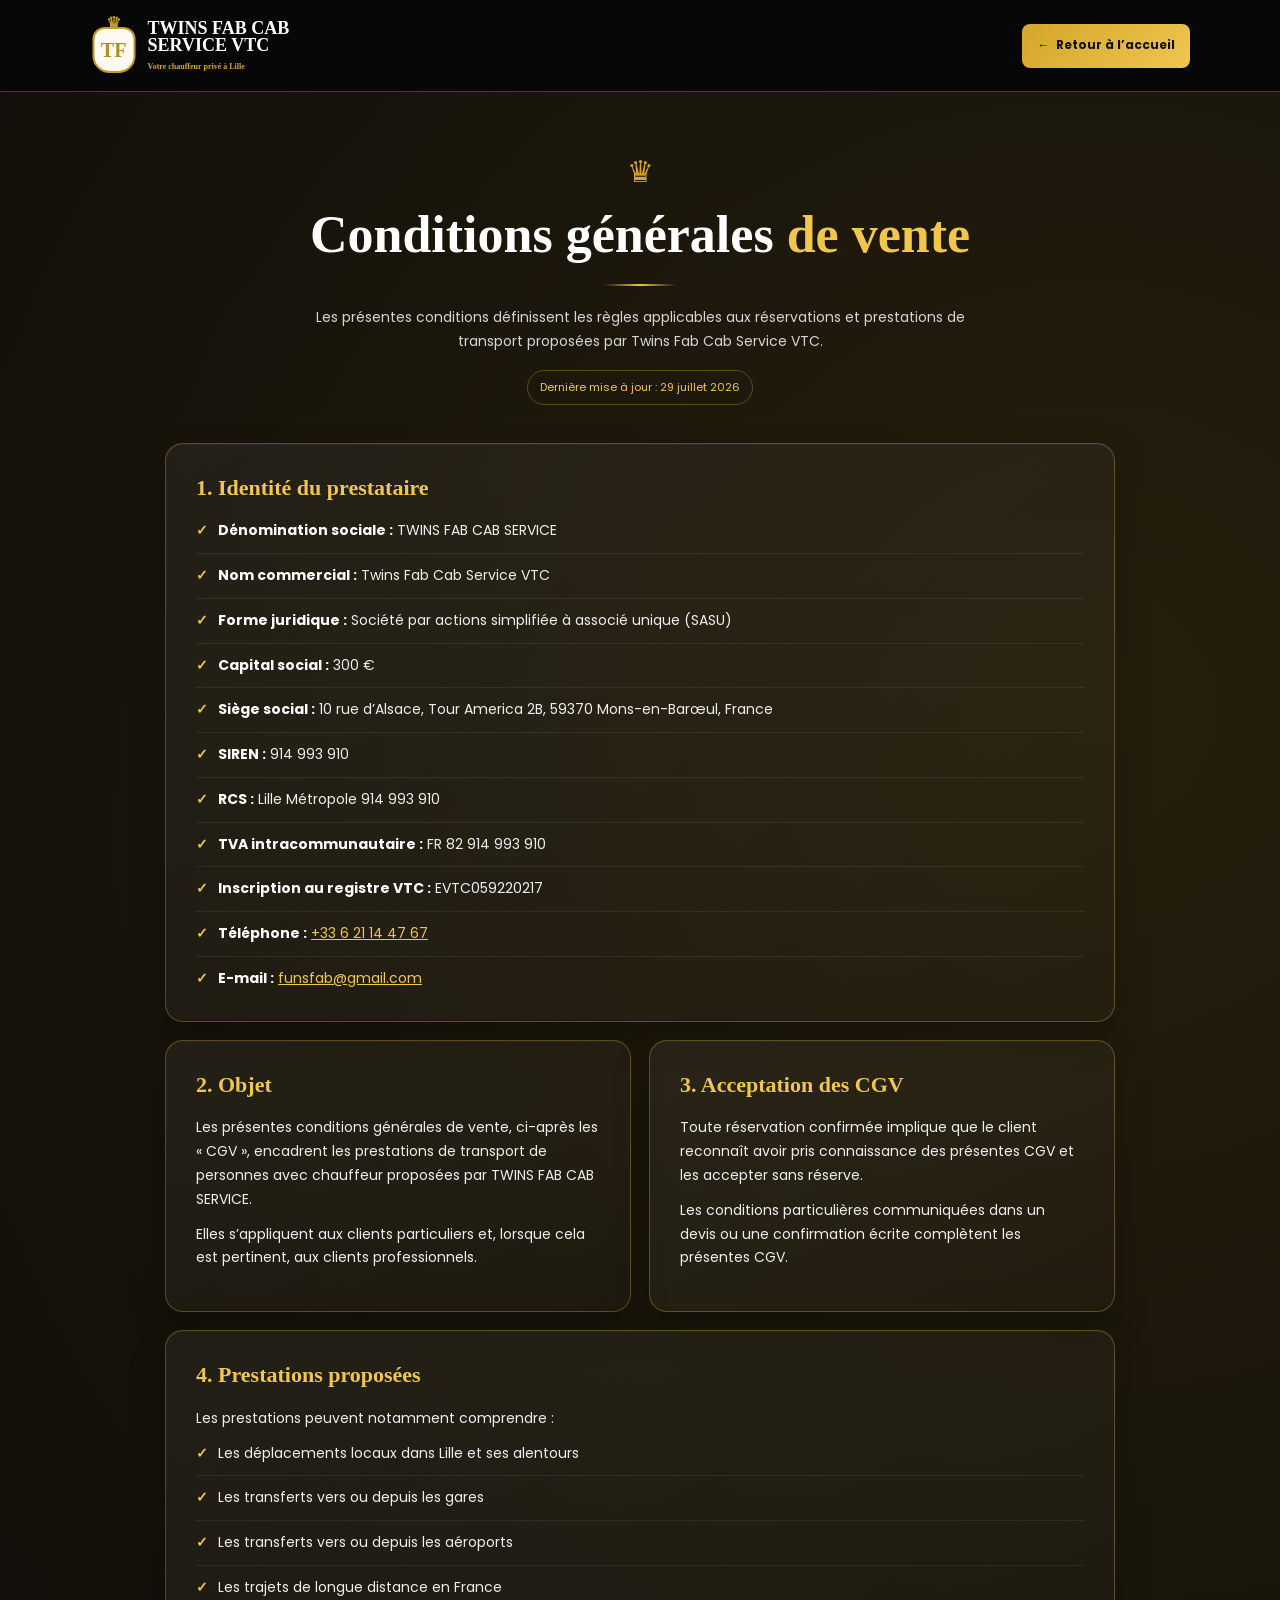
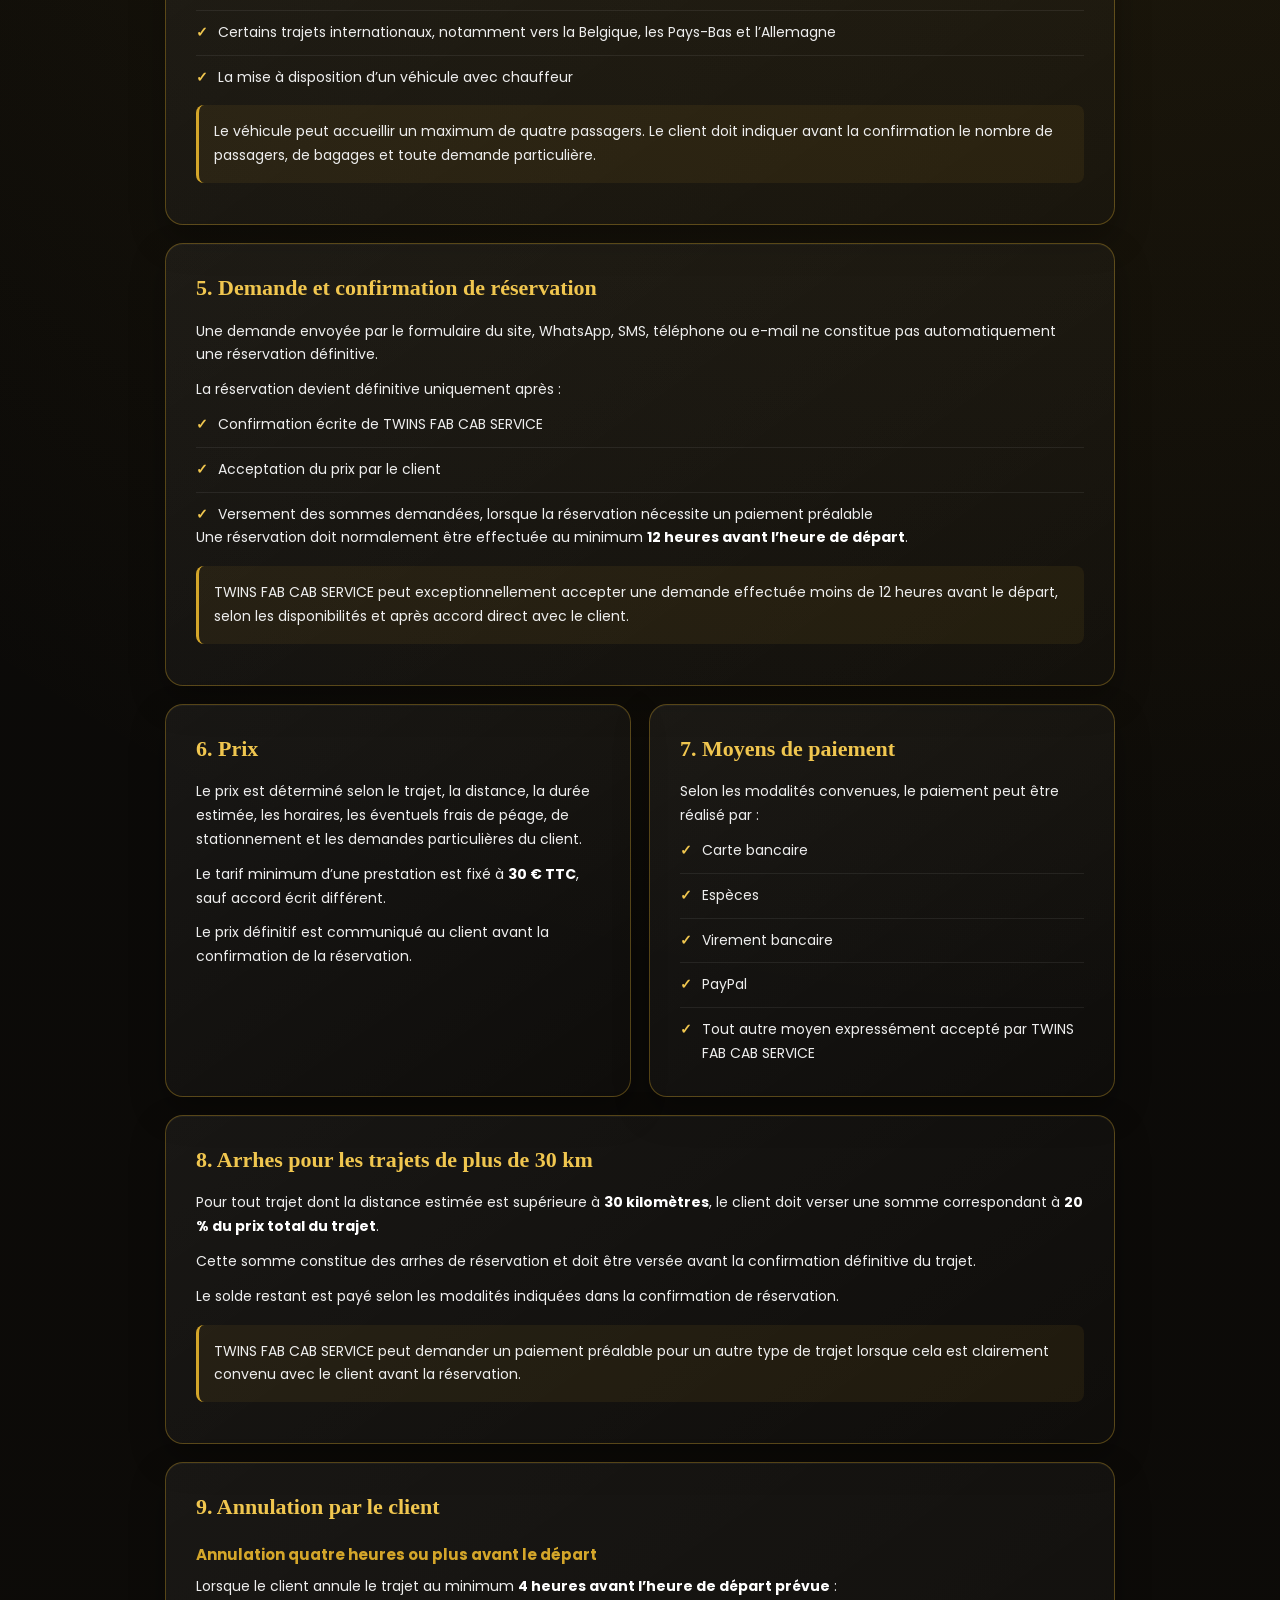
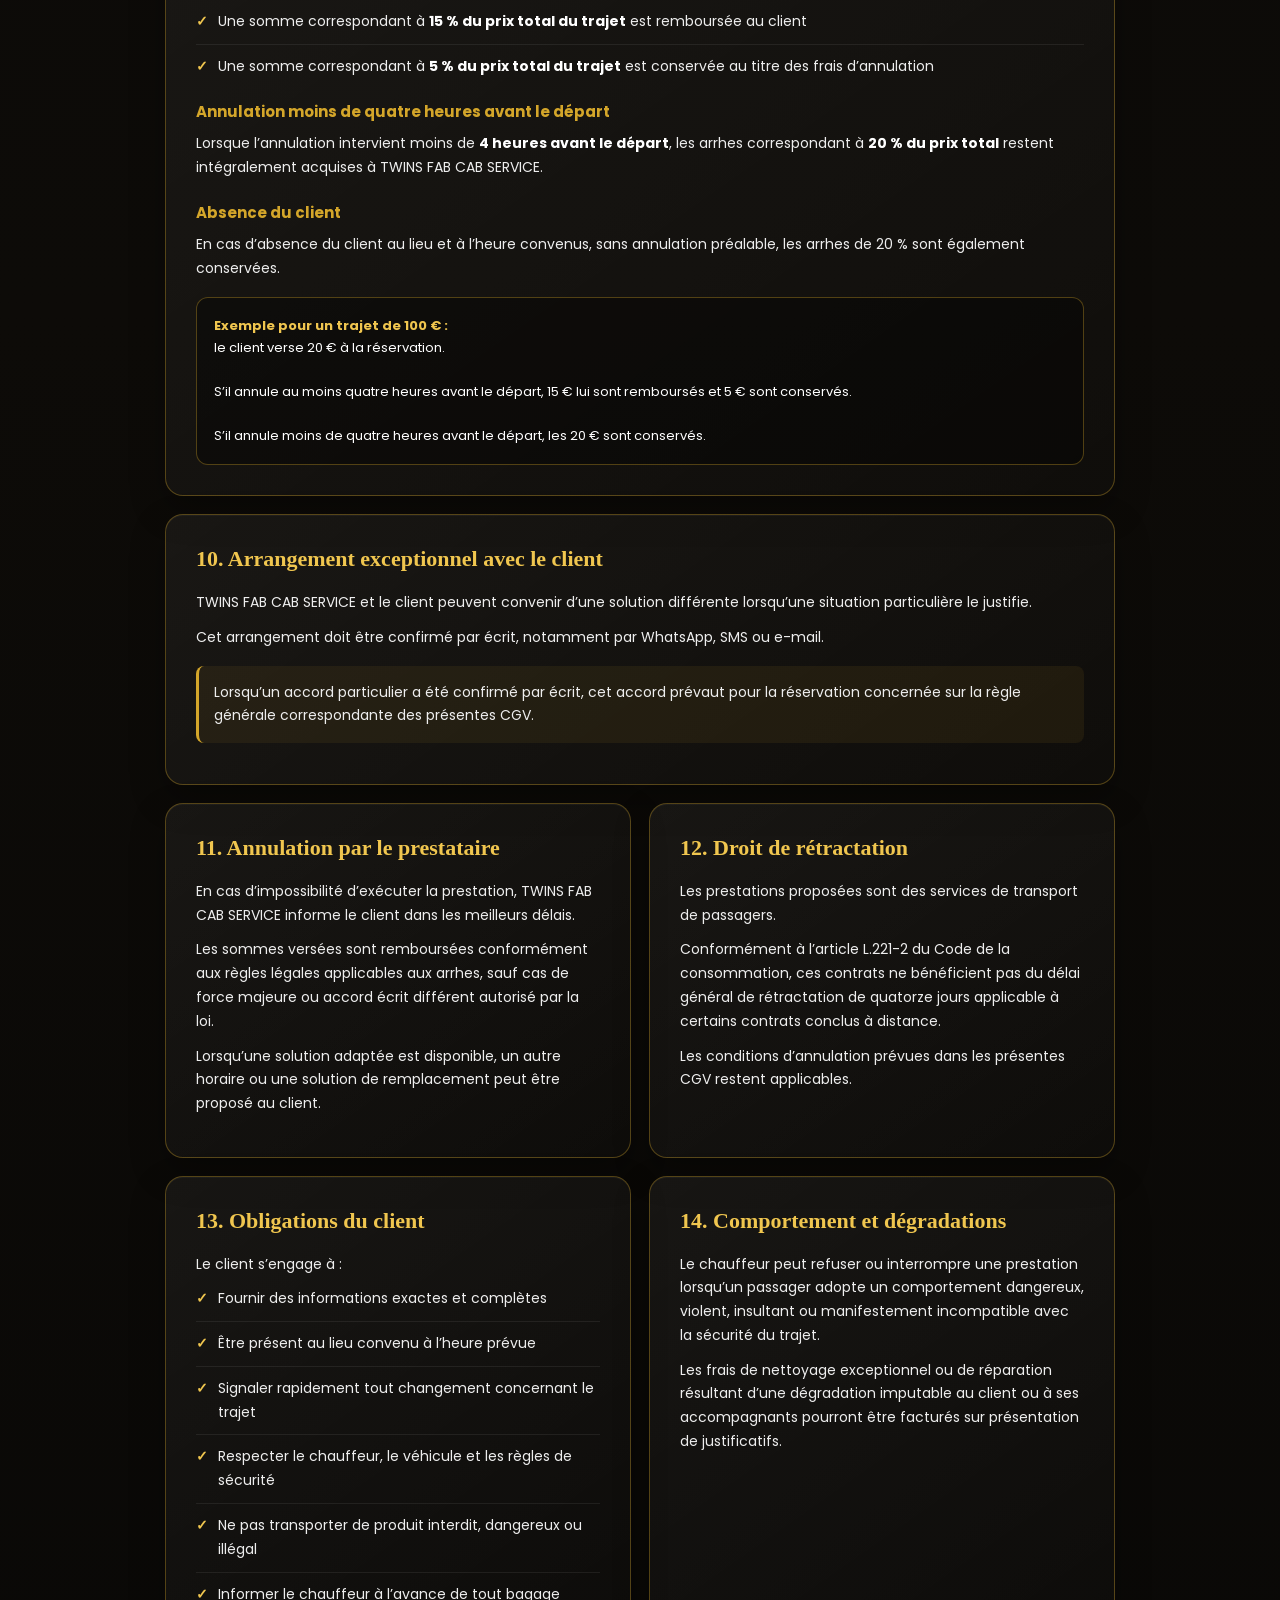
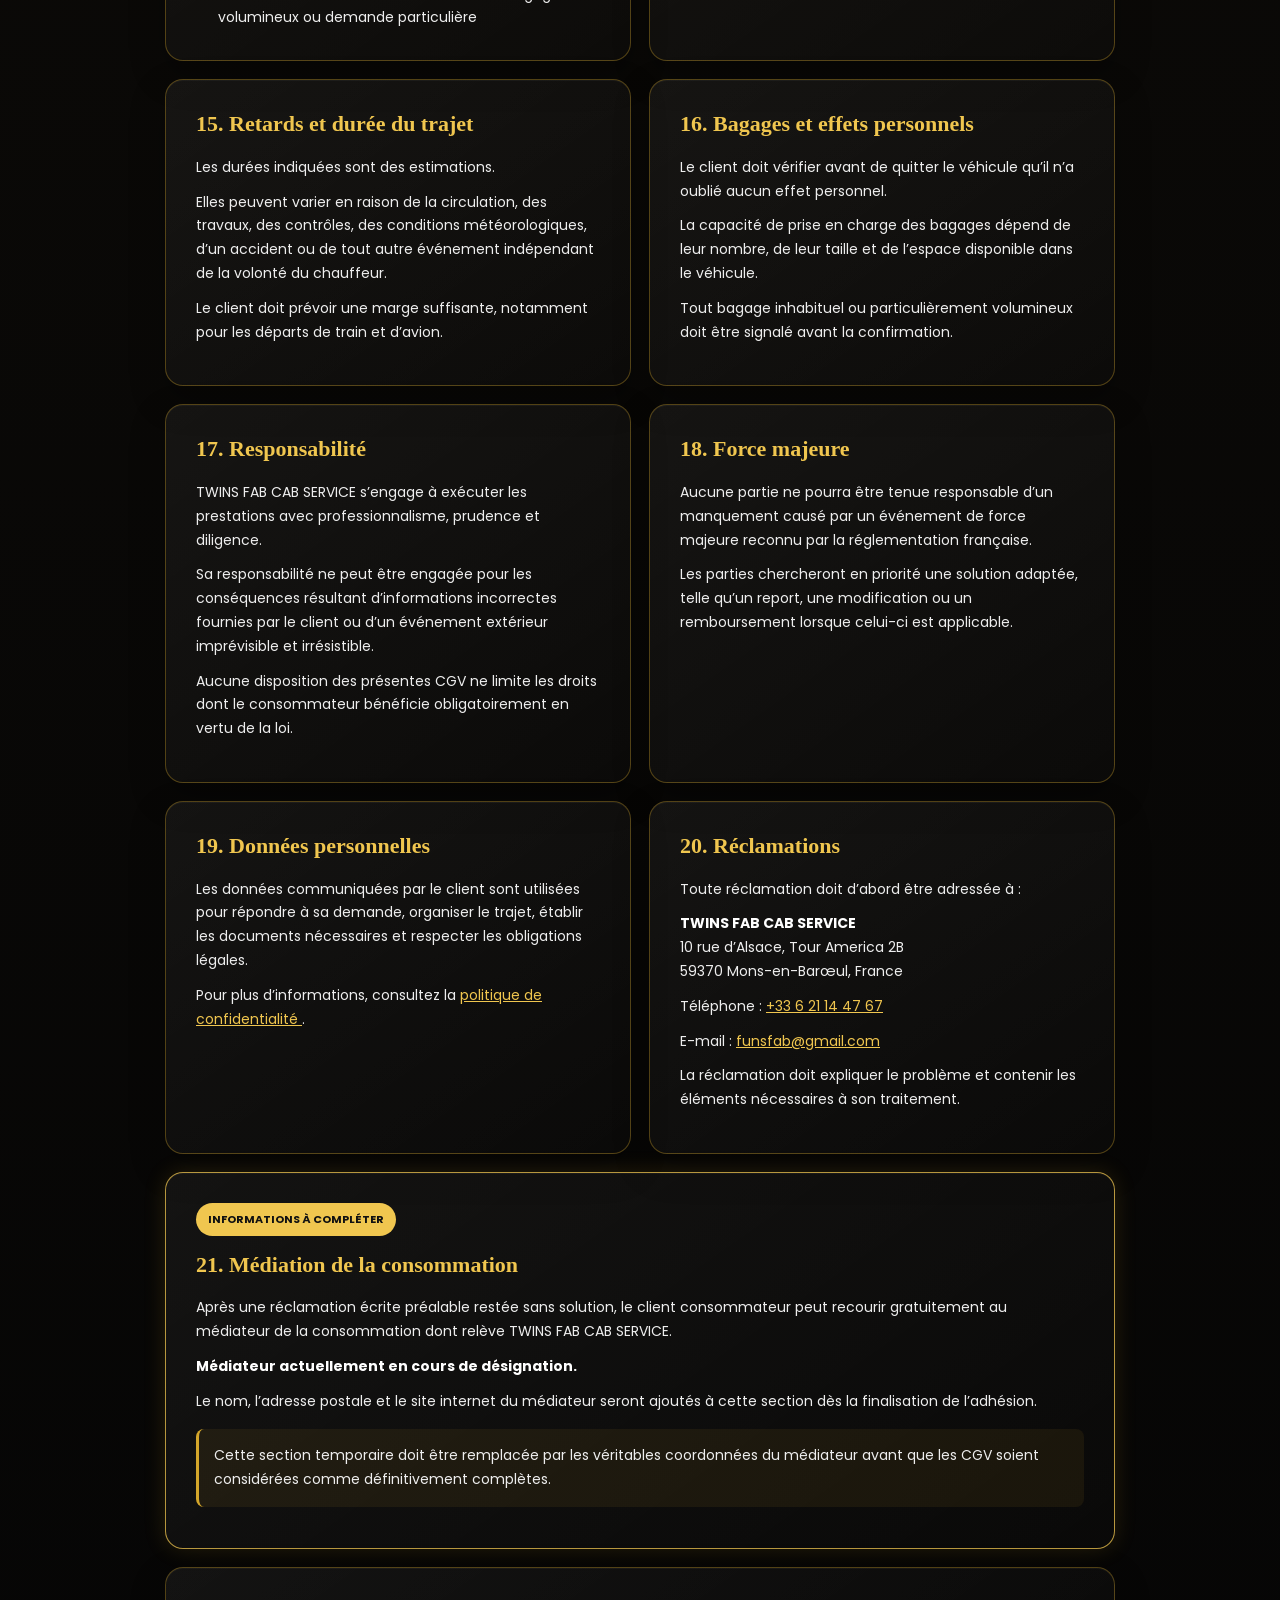
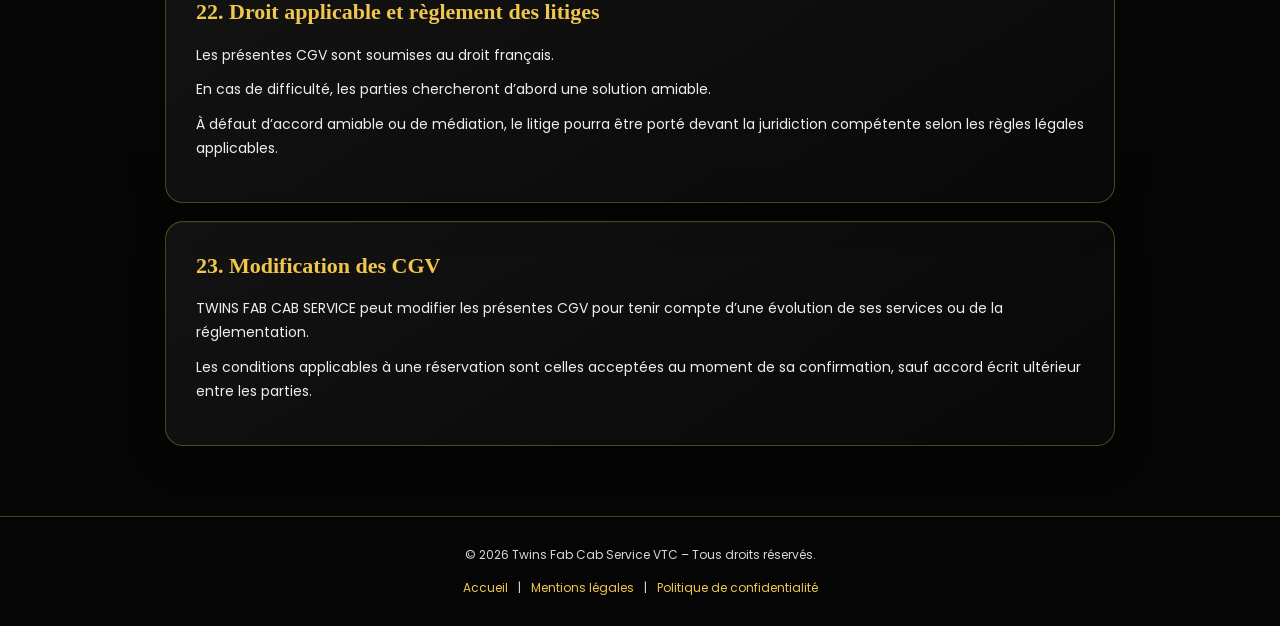
==== commit 9afbfbd4: "Add files via upload" ====
--- a/cgv.html
+++ b/cgv.html
@@ -553,7 +553,12 @@
       .back-home::after { content: none !important; display: none !important; }
     }
 
-  </style>
+  
+    /* FINAL MOBILE COMPACT CARD SPACING */
+    @media (max-width: 768px) {
+      .cgv-grid { gap: 6px !important; }
+    }
+</style>
   <script src="js/language.js"></script>
 </head>
 
@@ -1262,7 +1267,7 @@
       </section>
 
 
-      <section class="cgv-card mediator-warning">
+      <section class="cgv-card cgv-card-full mediator-warning">
 
         <span class="mediator-status">
           Informations à compléter
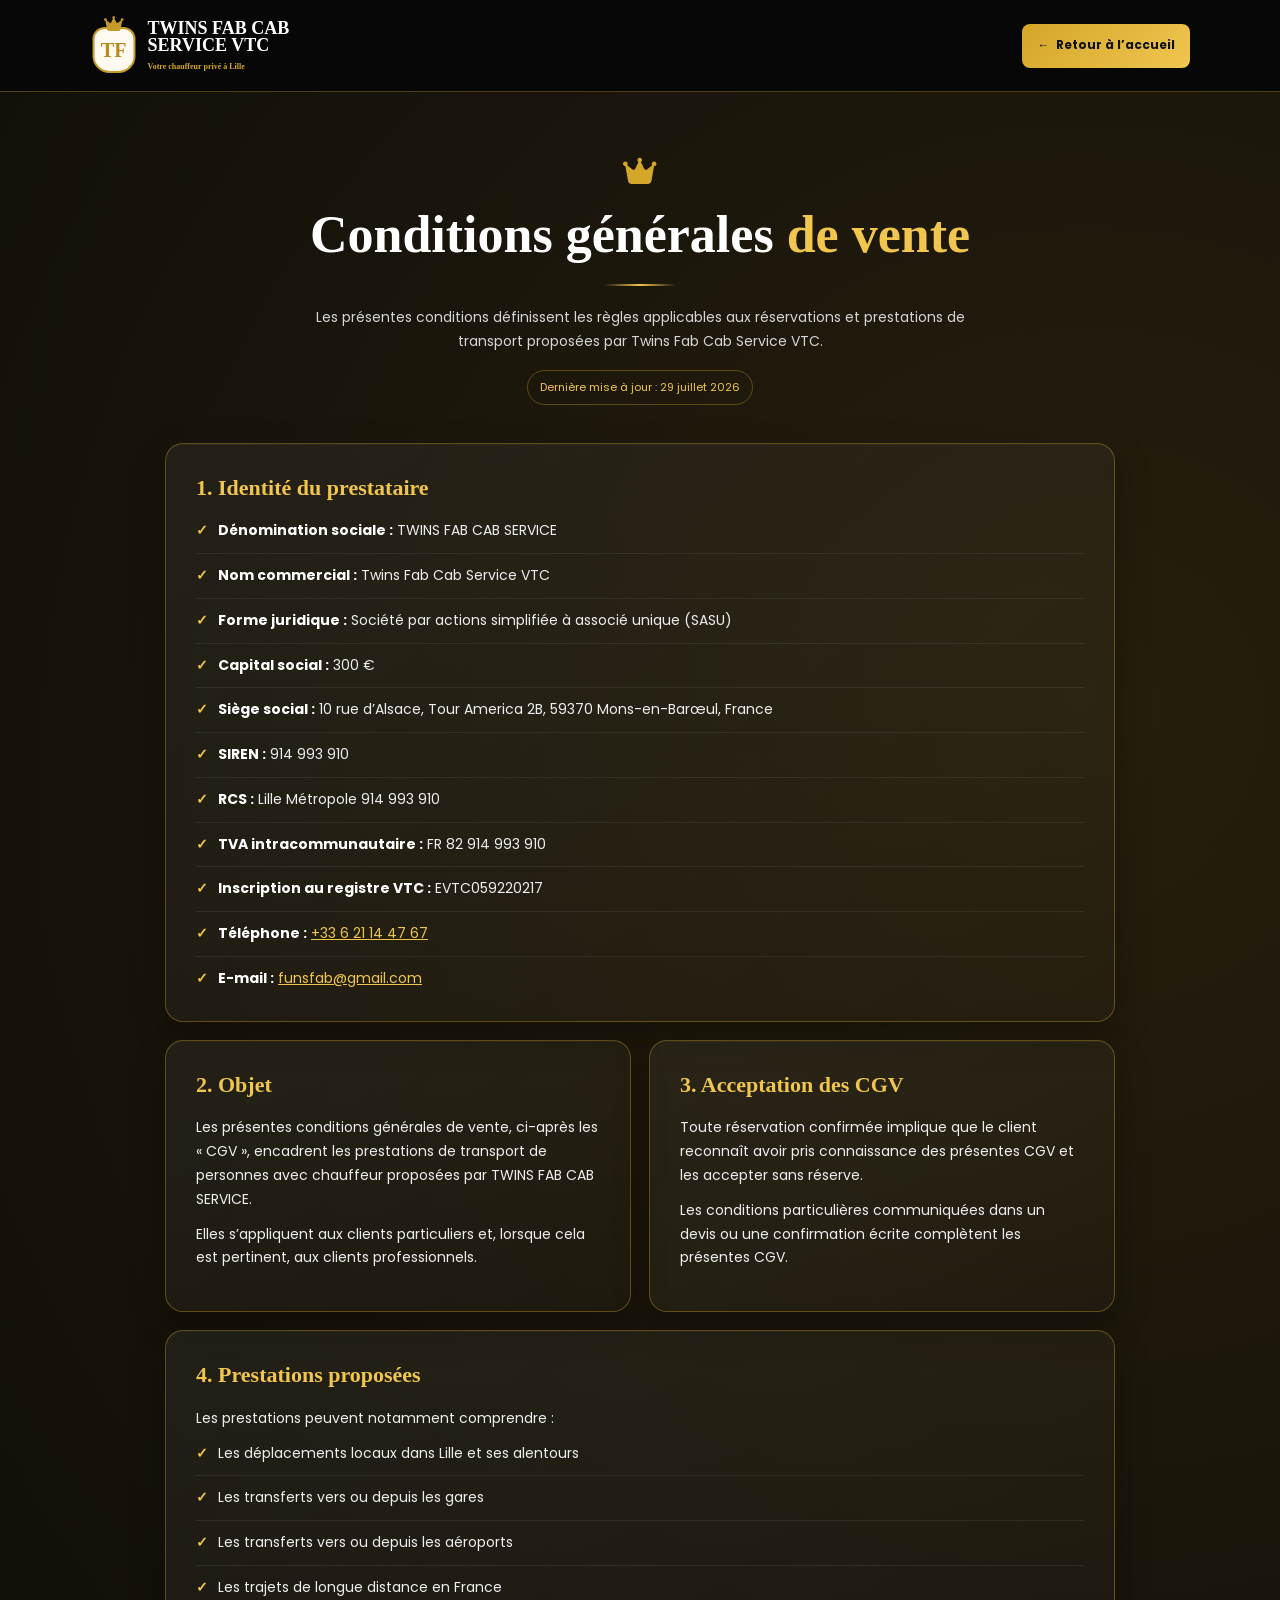
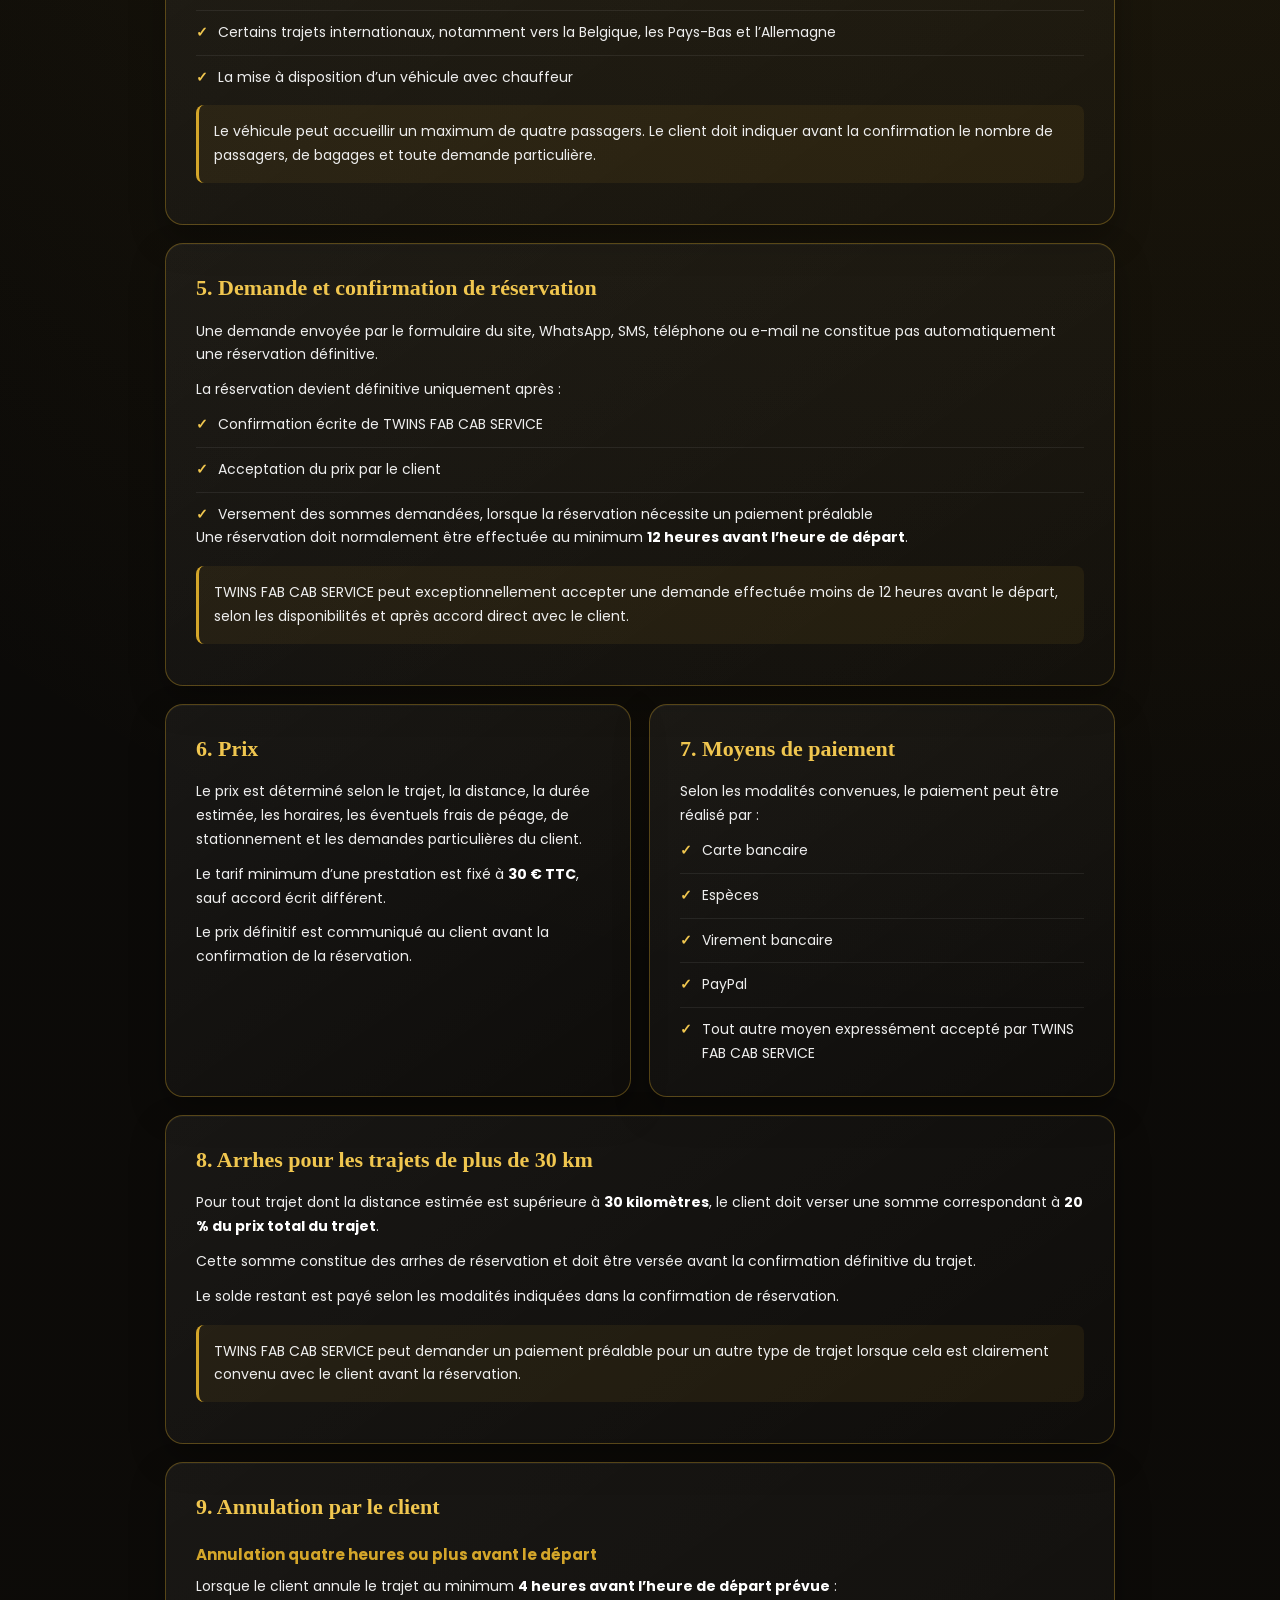
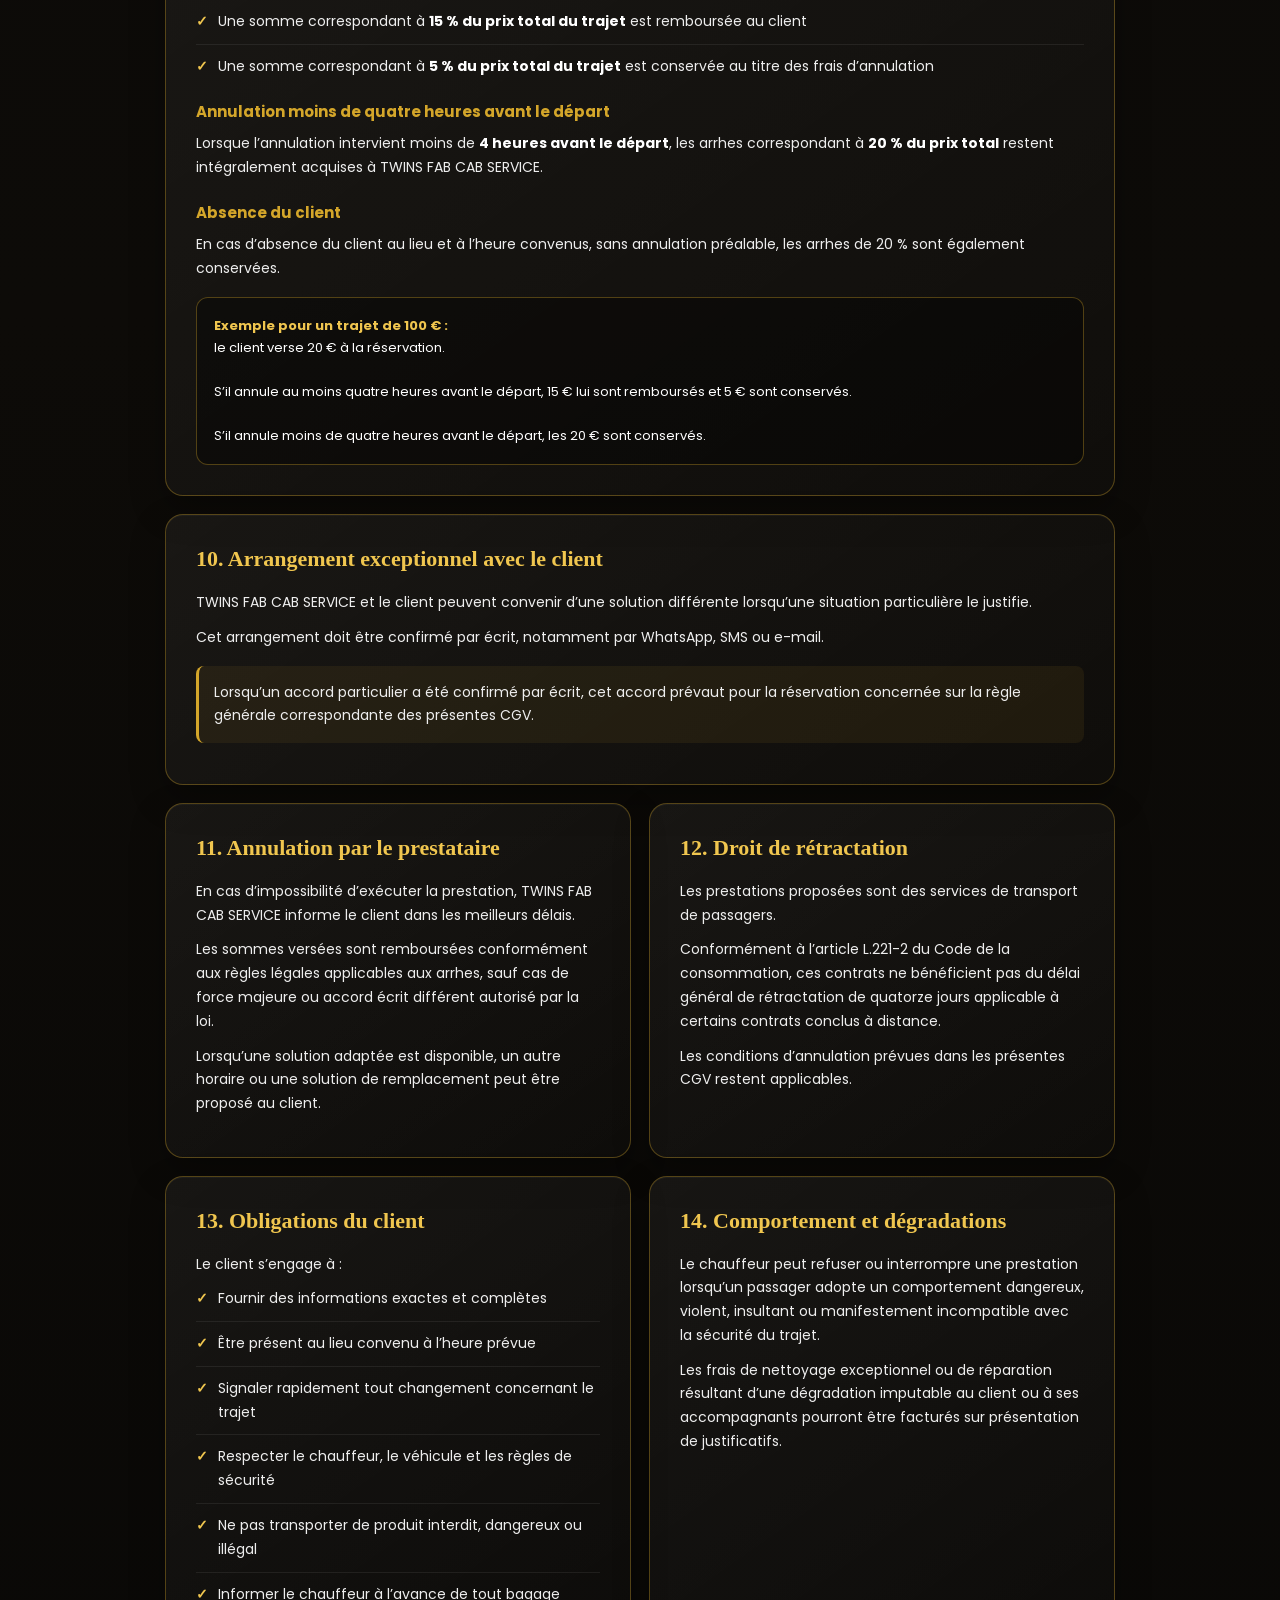
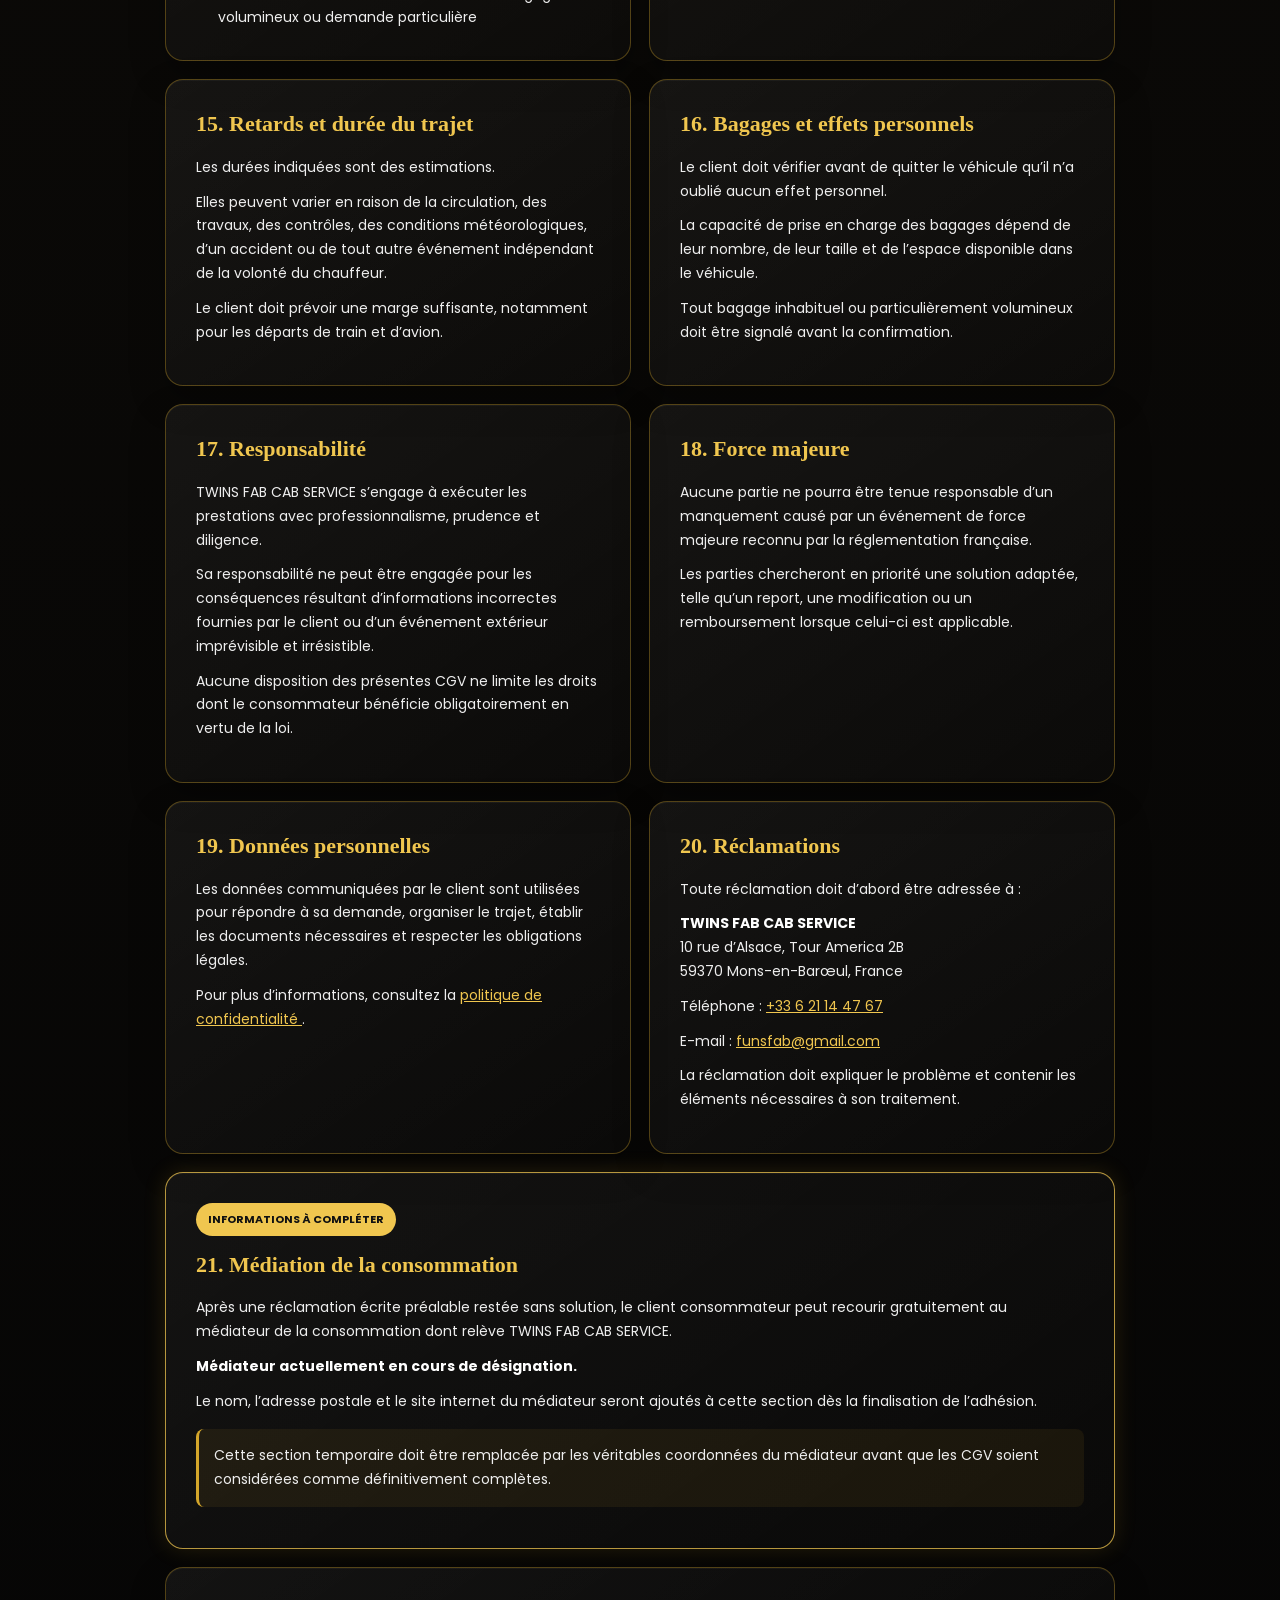
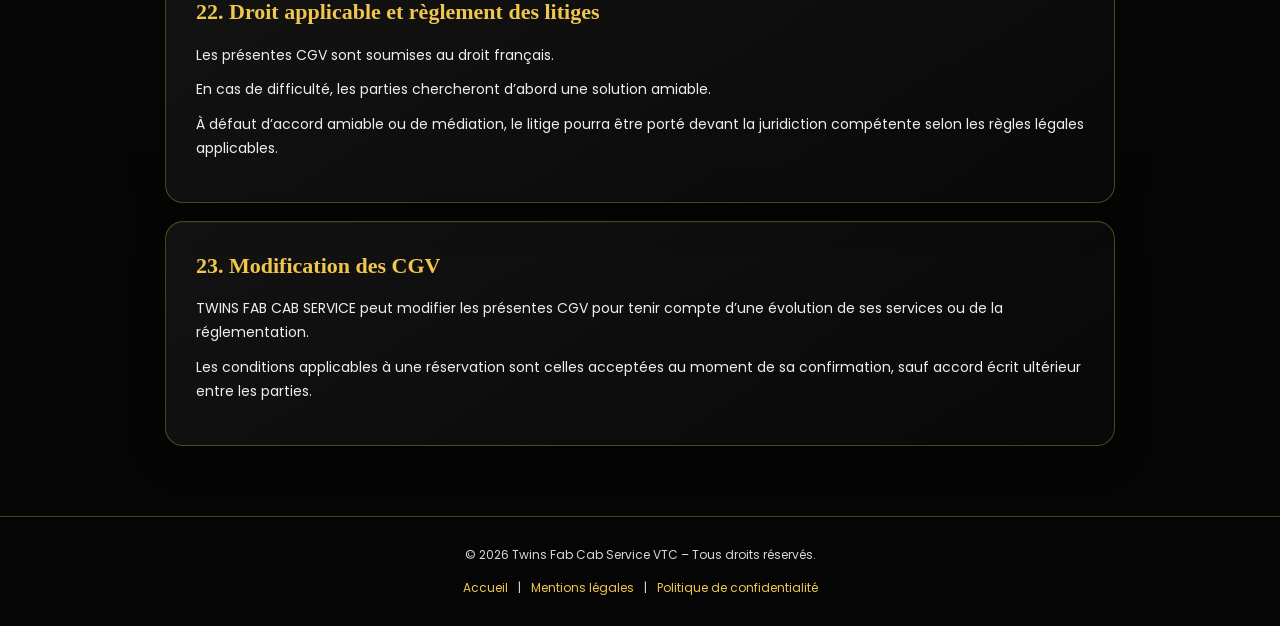
==== commit b63fa6f2: "Add files via upload" ====
--- a/cgv.html
+++ b/cgv.html
@@ -2,6 +2,7 @@
 <html lang="fr">
 <head>
   <meta charset="UTF-8">
+  <meta name="google" content="notranslate">
 
   <meta
     name="viewport"
@@ -28,6 +29,12 @@
   <link
     href="https://fonts.googleapis.com/css2?family=Poppins:wght@400;500;600;700&display=swap"
     rel="stylesheet"
+  >
+
+
+  <link
+    rel="stylesheet"
+    href="https://cdnjs.cloudflare.com/ajax/libs/font-awesome/6.5.2/css/all.min.css"
   >
 
   <style>
@@ -472,12 +479,14 @@
     }
 
     .cgv-brand-mark::after {
-      content: "♛";
+      content: "\f521";
       position: absolute;
       top: -3px;
       left: 50%;
       transform: translateX(-50%);
       color: #c49a2c;
+      font-family: "Font Awesome 6 Free";
+      font-weight: 900;
       font-size: 17px;
       line-height: 1;
       z-index: 2;
@@ -603,7 +612,7 @@
     <section class="cgv-intro">
 
       <div class="cgv-crown">
-        ♛
+        <i class="fa-solid fa-crown" aria-hidden="true"></i>
       </div>
 
       <h1>
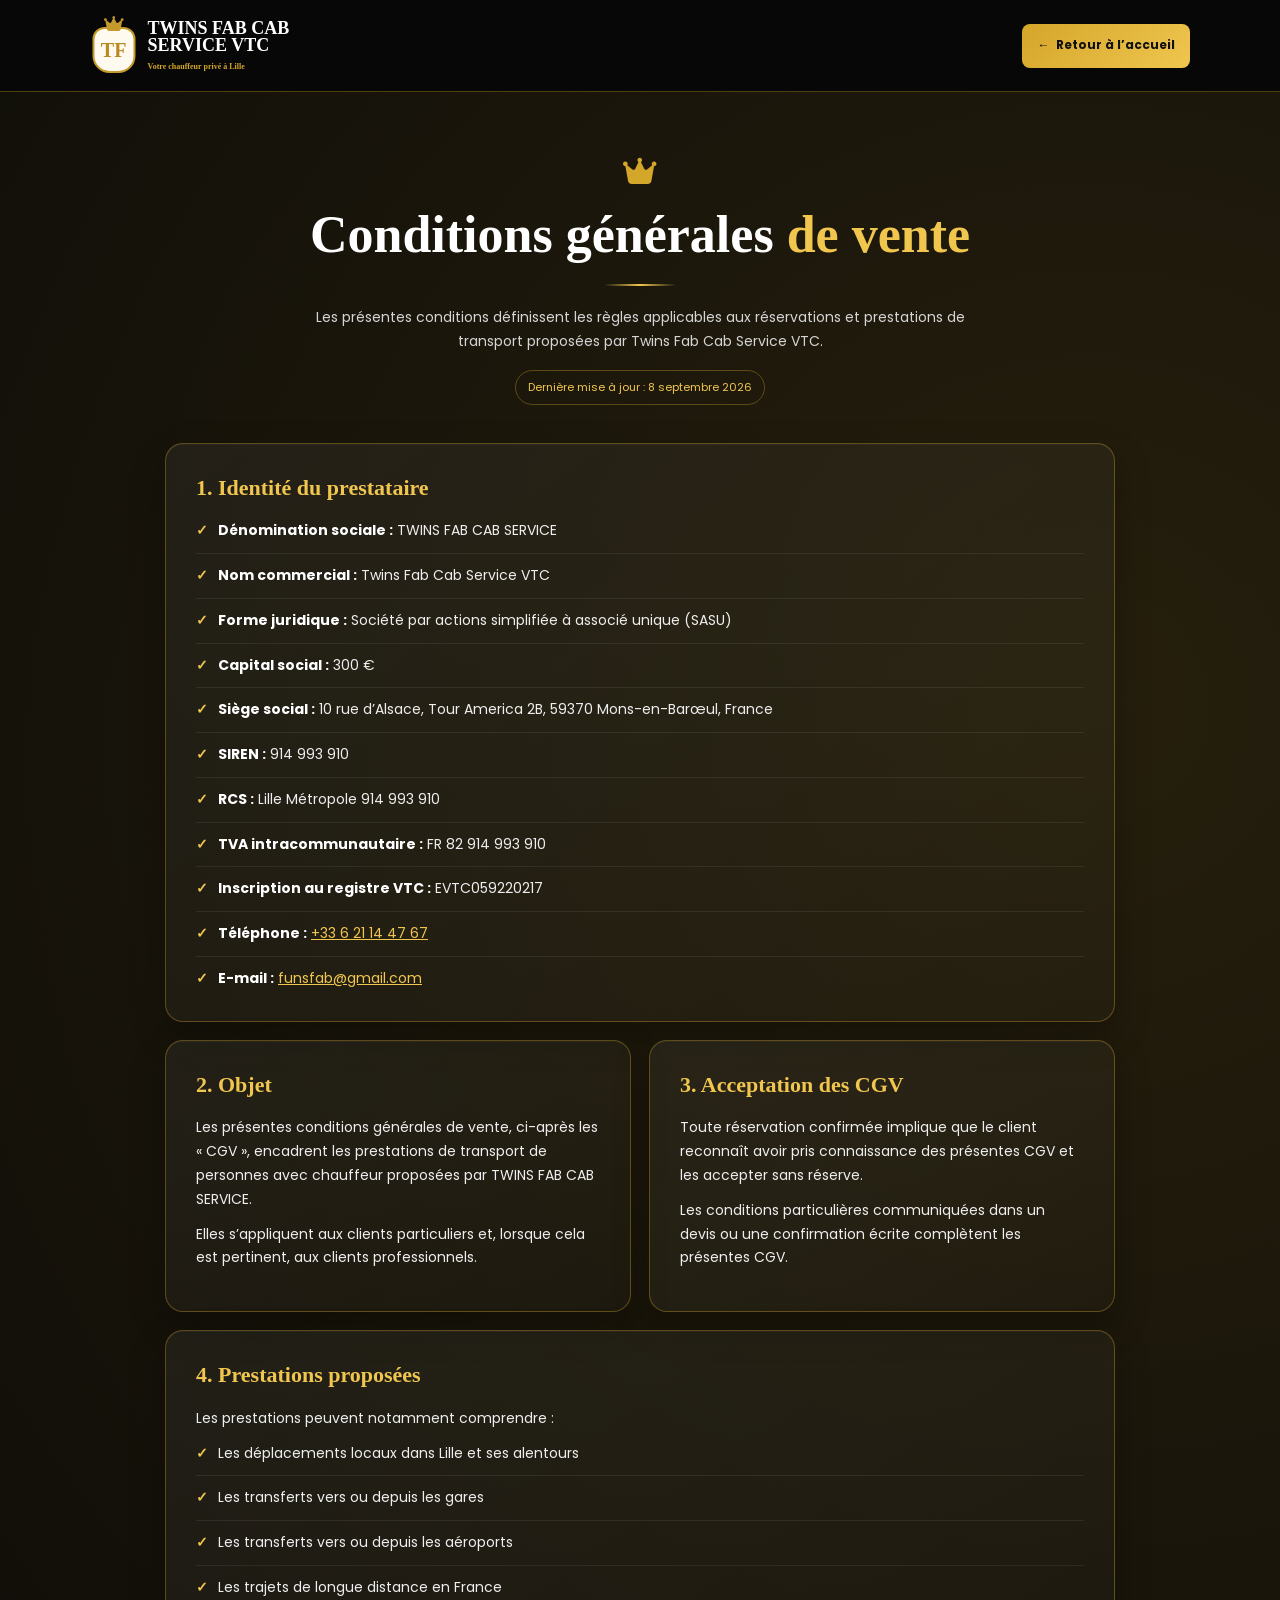
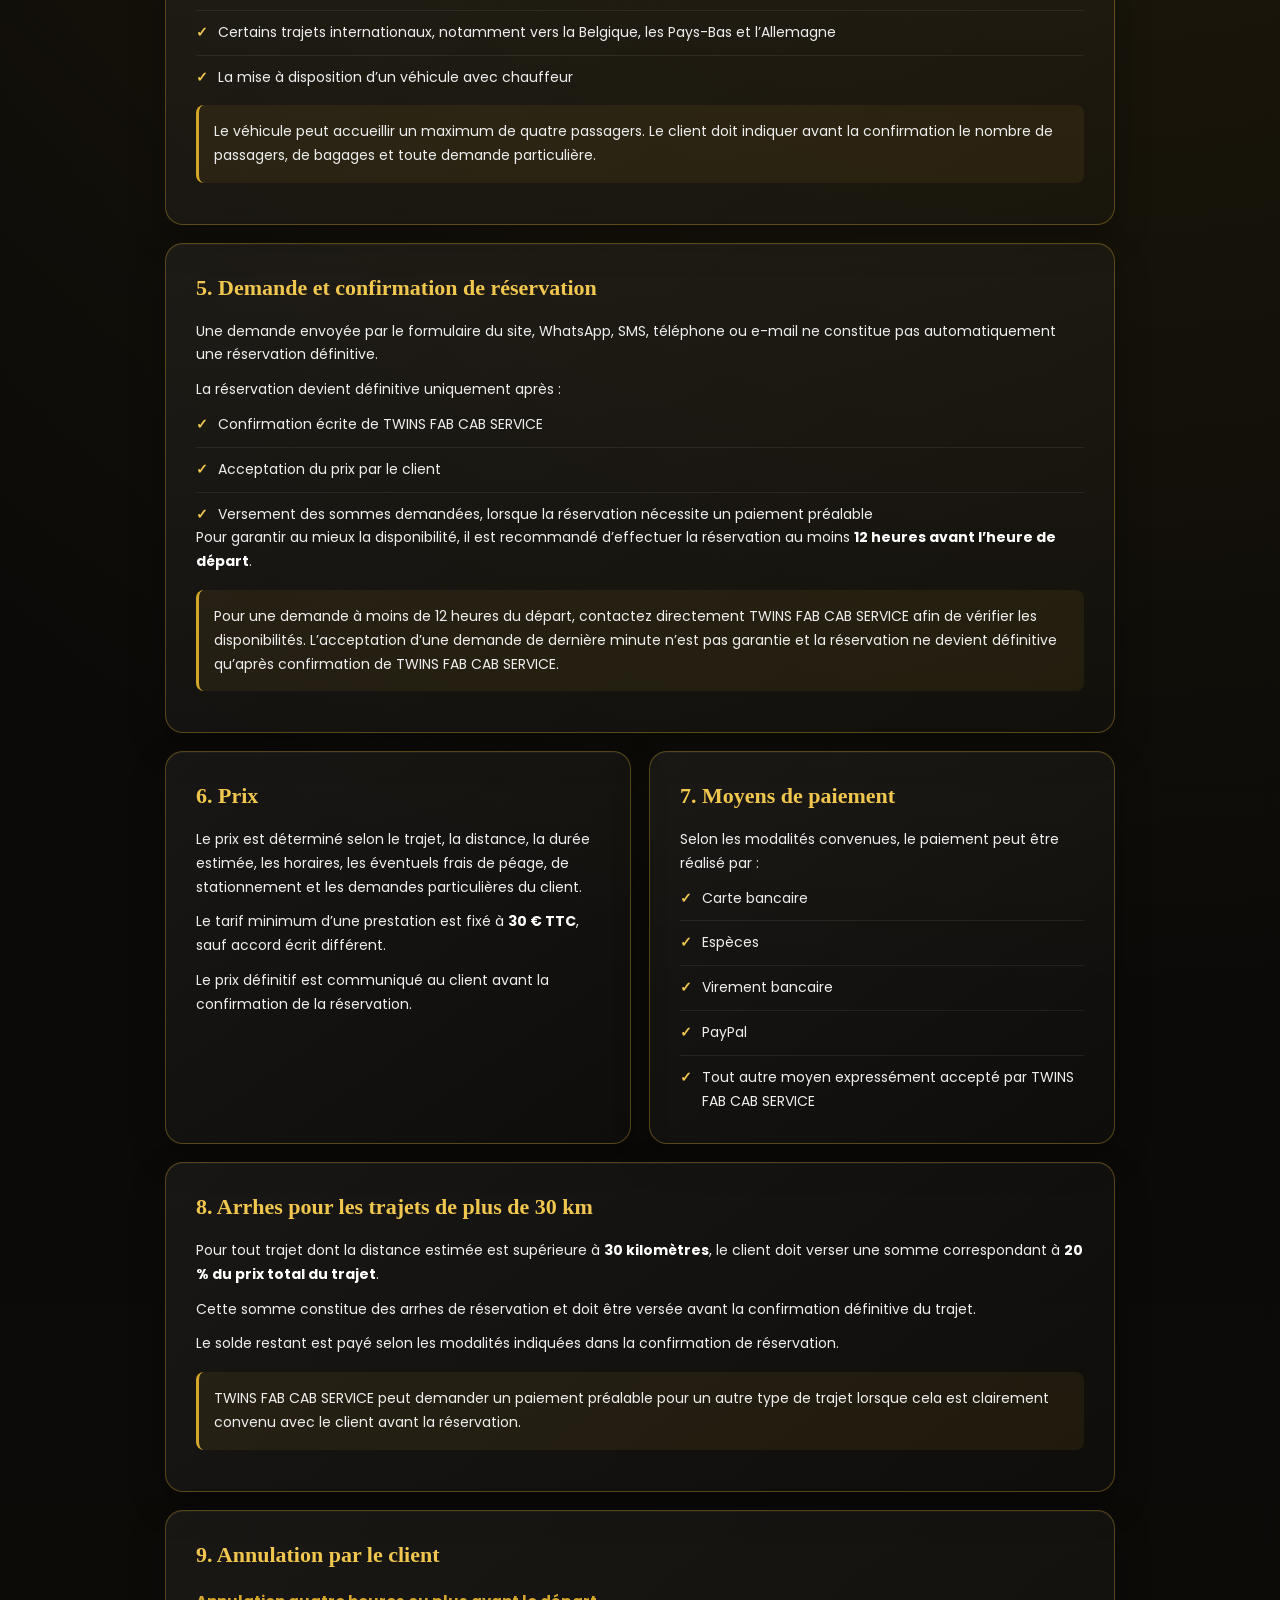
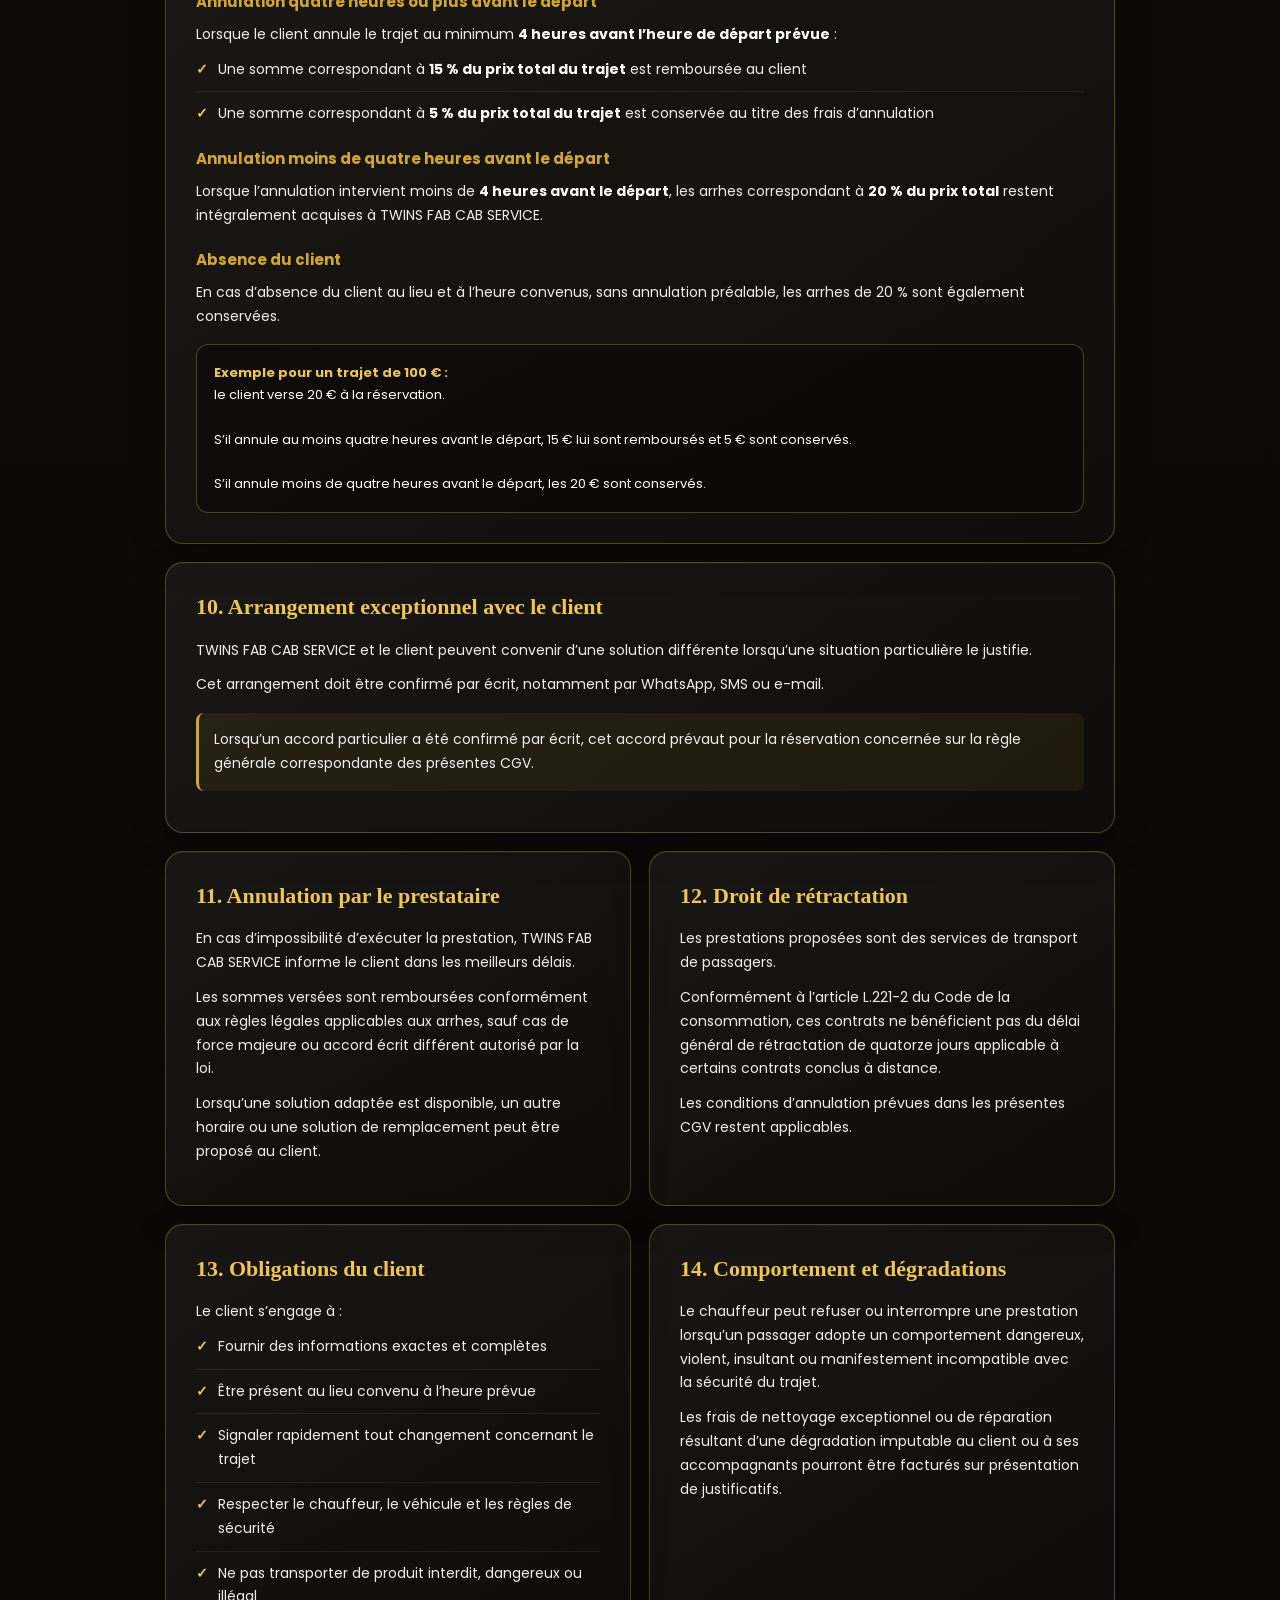
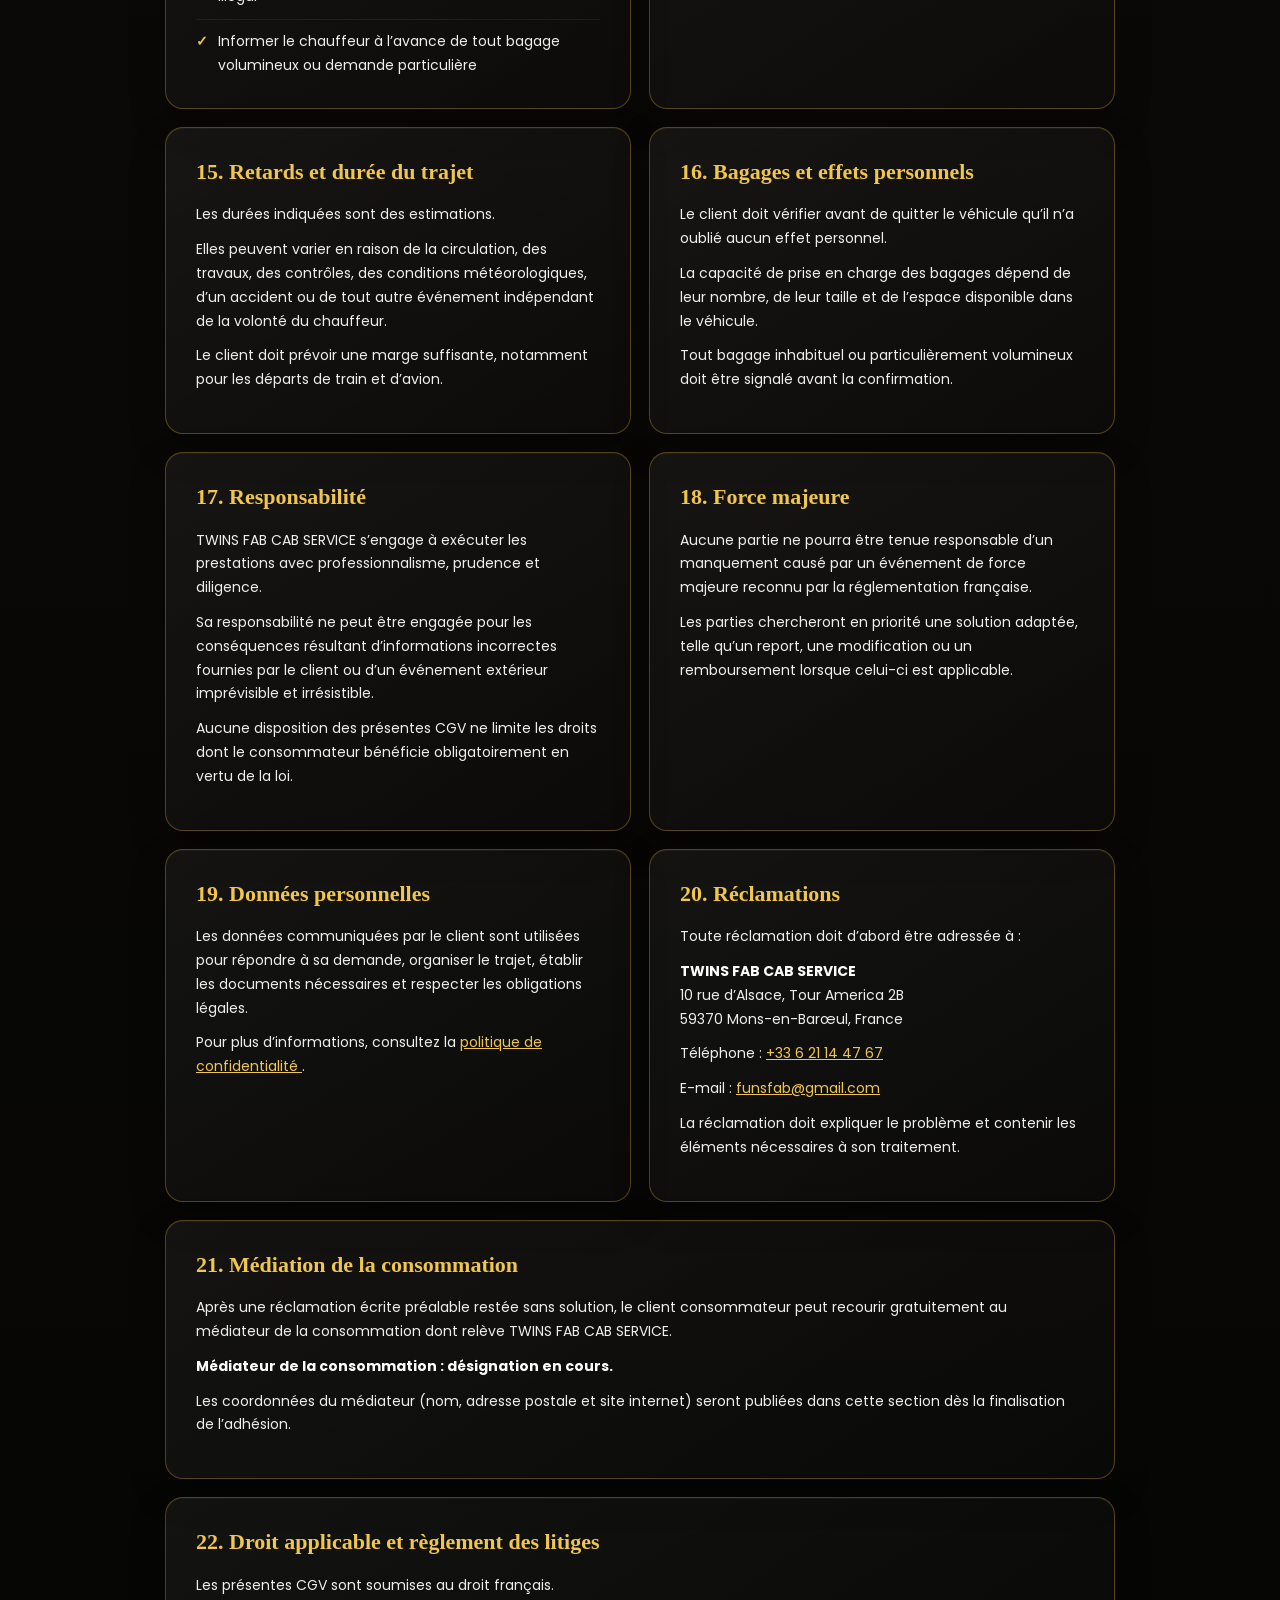
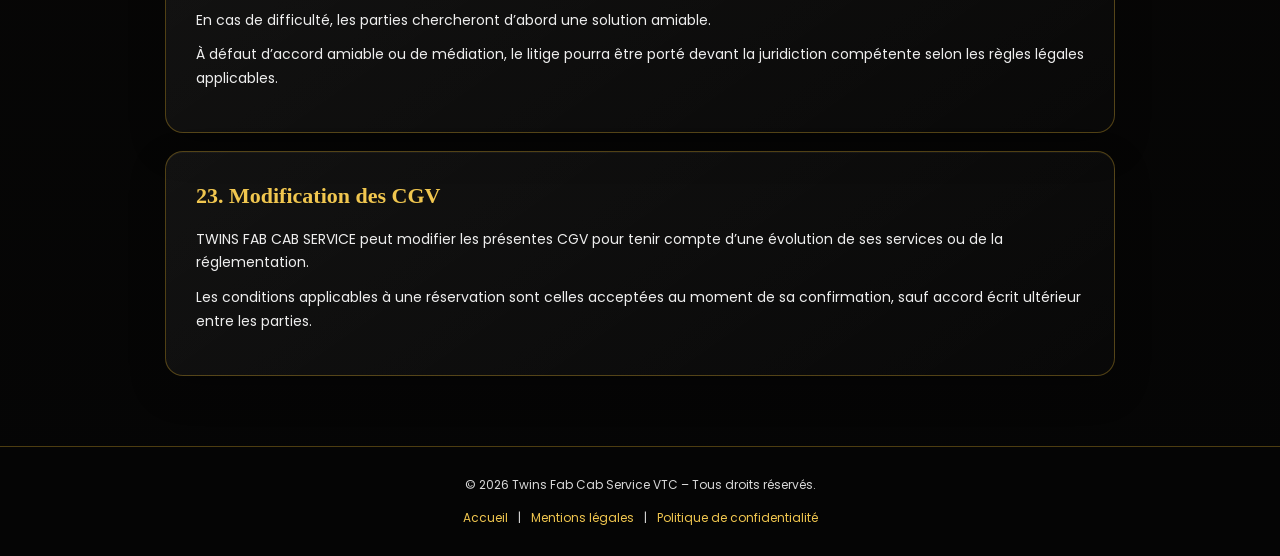
==== commit ac893124: "Add files via upload" ====
--- a/cgv.html
+++ b/cgv.html
@@ -9,14 +9,29 @@
     content="width=device-width, initial-scale=1.0"
   >
 
-  <title>
-    Conditions générales de vente | Twins Fab Cab Service VTC
-  </title>
-
-  <meta
-    name="description"
-    content="Conditions générales de vente et de transport de Twins Fab Cab Service VTC."
-  >
+  <title>Conditions générales de vente | Twins Fab Cab Service VTC</title>
+
+  <meta name="description" content="Conditions générales de vente et de transport de Twins Fab Cab Service VTC.">
+  <link rel="canonical" href="https://twinsfabcab.fr/cgv.html">
+  <meta name="robots" content="noindex,follow">
+  <meta name="author" content="Twins Fab Cab Service VTC">
+  <meta name="theme-color" content="#080808">
+  <link rel="icon" href="favicon.svg" type="image/svg+xml">
+
+  <meta property="og:type" content="website">
+  <meta property="og:site_name" content="Twins Fab Cab Service VTC">
+  <meta property="og:locale" content="fr_FR">
+  <meta property="og:title" content="Conditions générales de vente | Twins Fab Cab Service VTC">
+  <meta property="og:description" content="Conditions générales de vente et de transport de Twins Fab Cab Service VTC.">
+  <meta property="og:url" content="https://twinsfabcab.fr/cgv.html">
+  <meta property="og:image" content="https://twinsfabcab.fr/images/tesla-model-y-lille.png">
+  <meta property="og:image:alt" content="Twins Fab Cab Service VTC – chauffeur privé à Lille">
+
+  <meta name="twitter:card" content="summary_large_image">
+  <meta name="twitter:title" content="Conditions générales de vente | Twins Fab Cab Service VTC">
+  <meta name="twitter:description" content="Conditions générales de vente et de transport de Twins Fab Cab Service VTC.">
+  <meta name="twitter:image" content="https://twinsfabcab.fr/images/tesla-model-y-lille.png">
+
 
   <link rel="preconnect" href="https://fonts.googleapis.com">
 
@@ -569,6 +584,7 @@
     }
 </style>
   <script src="js/language.js"></script>
+  <script src="js/seo.js" defer></script>
 </head>
 
 <body>
@@ -629,7 +645,7 @@
       </p>
 
       <span class="update-date">
-        Dernière mise à jour : 29 juillet 2026
+        Dernière mise à jour : 8 septembre 2026
       </span>
 
     </section>
@@ -827,15 +843,17 @@
         </ul>
 
         <p>
-          Une réservation doit normalement être effectuée au
-          minimum <strong>12 heures avant l’heure de départ</strong>.
+          Pour garantir au mieux la disponibilité, il est recommandé
+          d’effectuer la réservation au moins
+          <strong>12 heures avant l’heure de départ</strong>.
         </p>
 
         <p class="cgv-note">
-          TWINS FAB CAB SERVICE peut exceptionnellement accepter
-          une demande effectuée moins de 12 heures avant le
-          départ, selon les disponibilités et après accord
-          direct avec le client.
+          Pour une demande à moins de 12 heures du départ, contactez
+          directement TWINS FAB CAB SERVICE afin de vérifier les
+          disponibilités. L’acceptation d’une demande de dernière
+          minute n’est pas garantie et la réservation ne devient
+          définitive qu’après confirmation de TWINS FAB CAB SERVICE.
         </p>
 
       </section>
@@ -1276,11 +1294,7 @@
       </section>
 
 
-      <section class="cgv-card cgv-card-full mediator-warning">
-
-        <span class="mediator-status">
-          Informations à compléter
-        </span>
+      <section class="cgv-card cgv-card-full">
 
         <h2>21. Médiation de la consommation</h2>
 
@@ -1293,20 +1307,14 @@
 
         <p>
           <strong>
-            Médiateur actuellement en cours de désignation.
+            Médiateur de la consommation : désignation en cours.
           </strong>
         </p>
 
         <p>
-          Le nom, l’adresse postale et le site internet du
-          médiateur seront ajoutés à cette section dès la
-          finalisation de l’adhésion.
-        </p>
-
-        <p class="cgv-note">
-          Cette section temporaire doit être remplacée par les
-          véritables coordonnées du médiateur avant que les CGV
-          soient considérées comme définitivement complètes.
+          Les coordonnées du médiateur (nom, adresse postale et
+          site internet) seront publiées dans cette section dès
+          la finalisation de l’adhésion.
         </p>
 
       </section>
